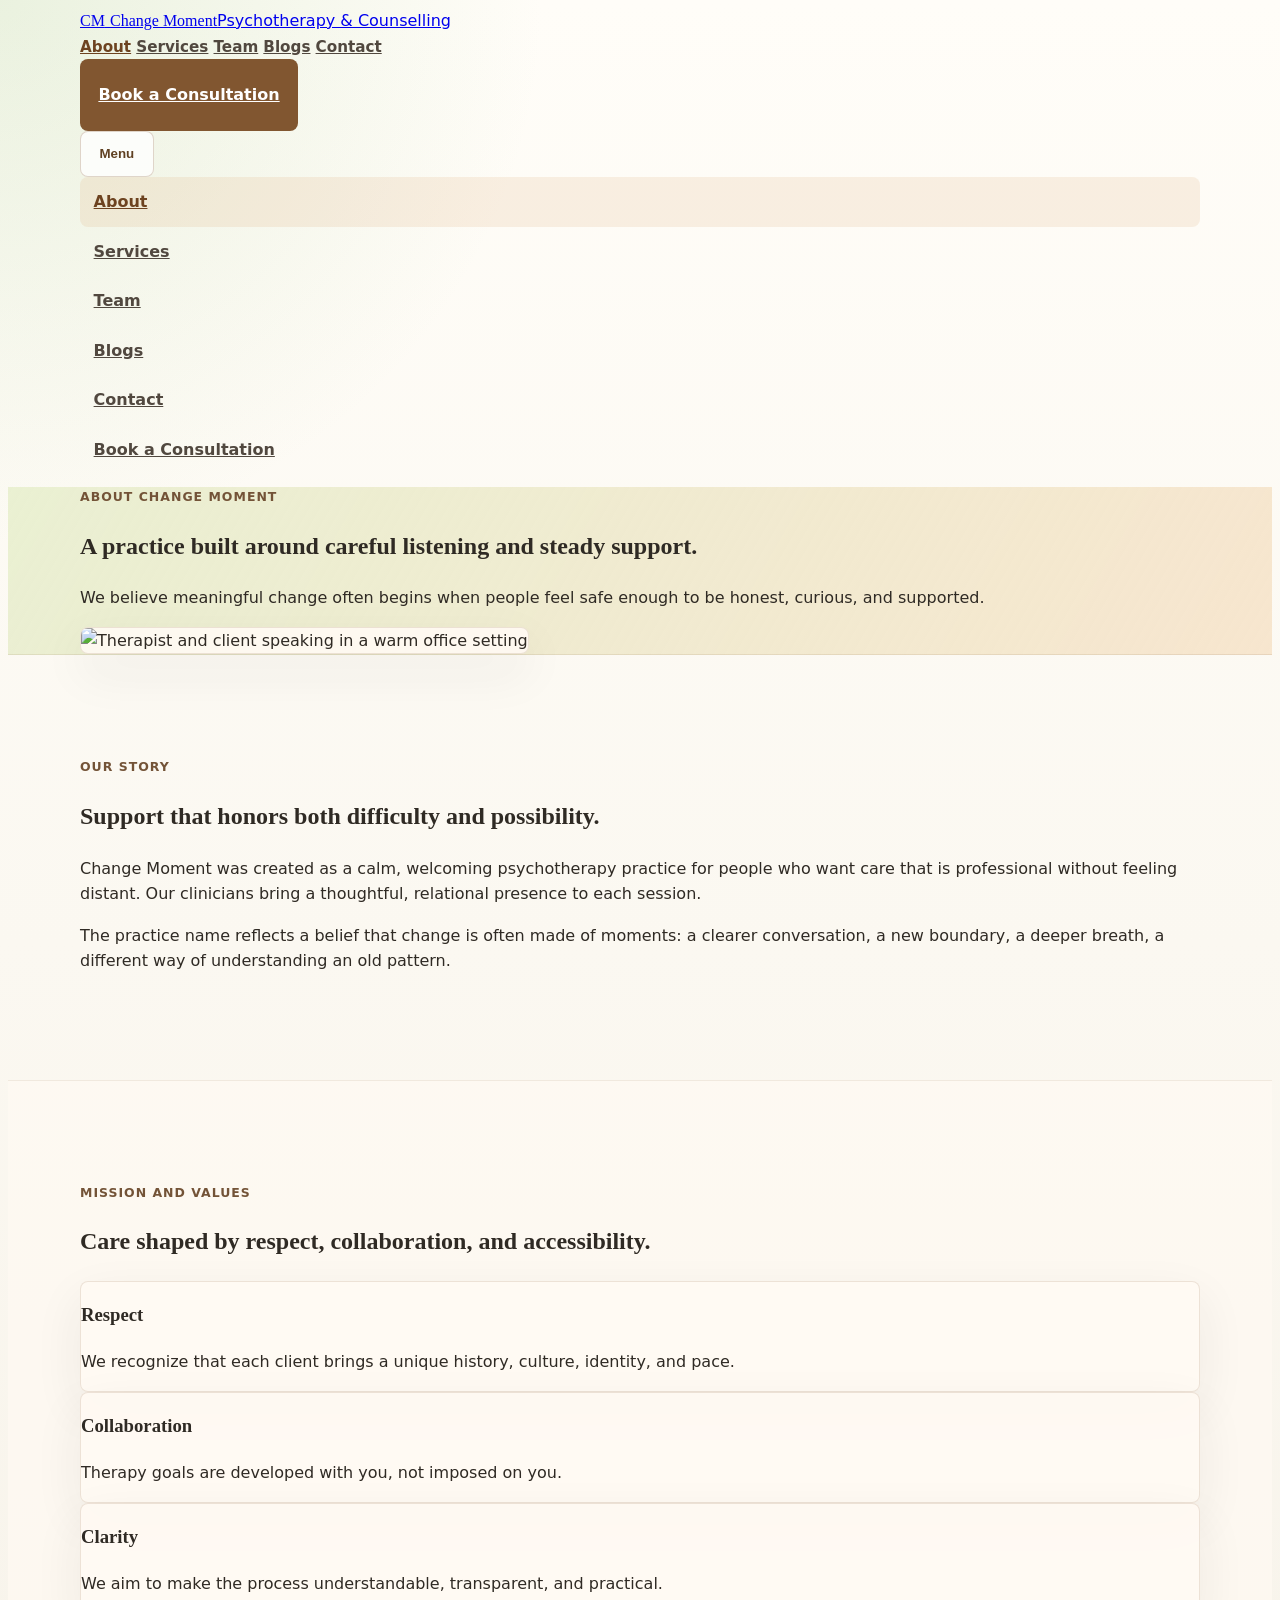
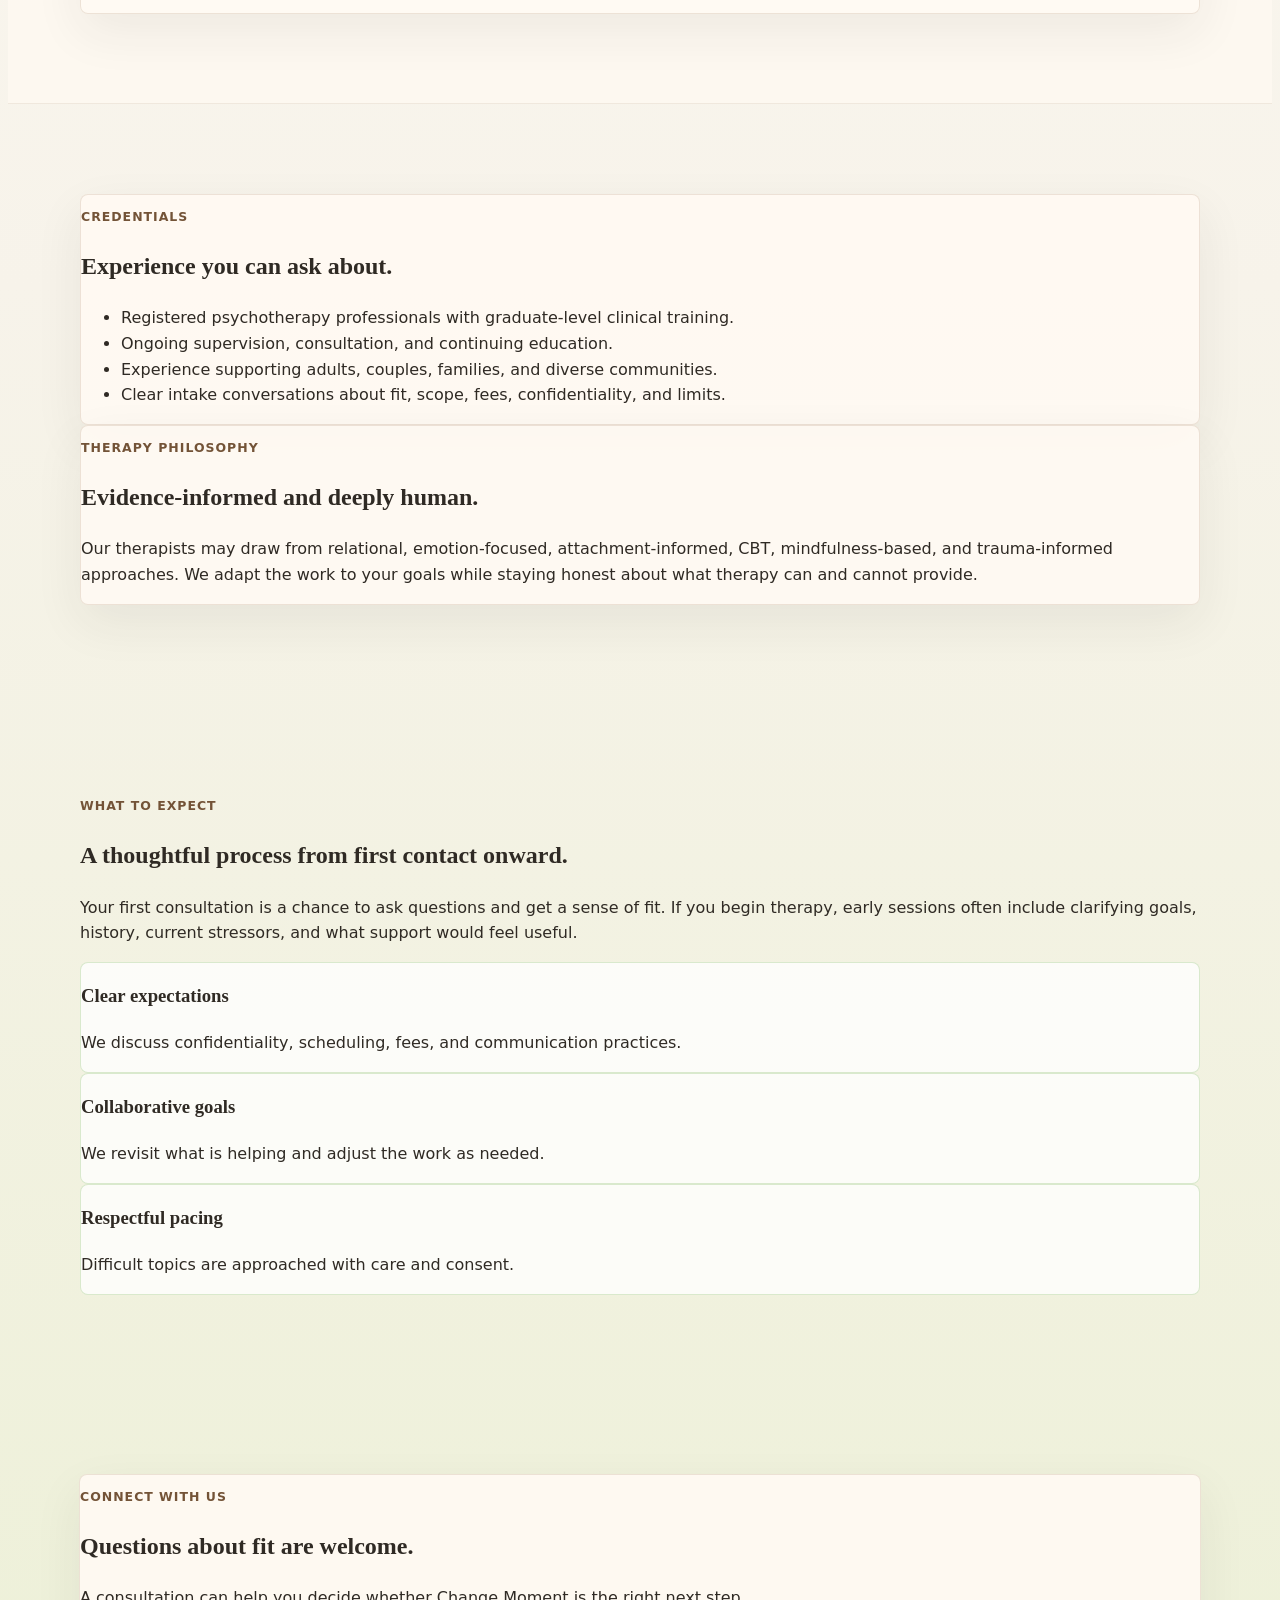
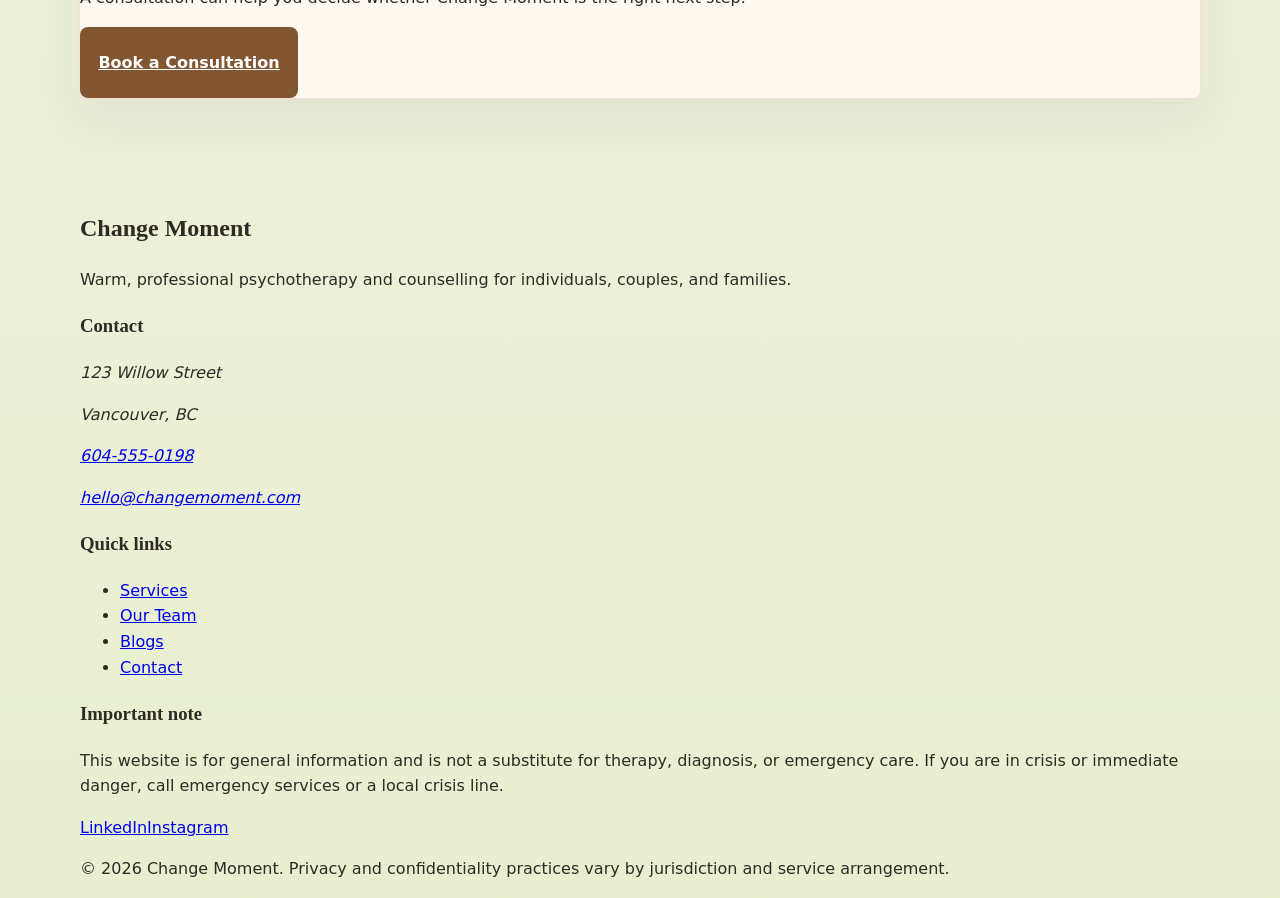
==== about.html @ 0bbe9bed "Change Moment" ====
<!DOCTYPE html>
<html lang="en">
<head>
  <meta charset="UTF-8">
  <meta name="viewport" content="width=device-width, initial-scale=1.0">
  <meta name="description" content="Learn about Change Moment's story, mission, values, credentials, and therapy philosophy.">
  <title>About | Change Moment</title>
  <script src="https://cdn.tailwindcss.com"></script>
  <link rel="stylesheet" href="assets/css/styles.css">
</head>
<body>
  <a class="skip-link" href="#main-content">Skip to main content</a>

  <!-- Reusable Header -->
  <header class="sticky top-0 z-50 border-b border-[rgba(129,86,48,0.12)] bg-[#fffaf3]/95 backdrop-blur">
    <div class="container-shell flex min-h-20 items-center justify-between gap-4">
      <a href="index.html" class="flex items-center gap-3" aria-label="Change Moment home">
        <span class="flex h-11 w-11 items-center justify-center rounded-lg bg-[#DBA979] font-display text-xl font-bold text-[#2f2a24]">CM</span>
        <span><span class="block font-display text-xl font-bold leading-tight text-[#2f2a24]">Change Moment</span><span class="block text-xs font-semibold text-[#655f55]">Psychotherapy &amp; Counselling</span></span>
      </a>
      <nav class="hidden items-center gap-7 md:flex" aria-label="Primary navigation">
        <a class="nav-link" aria-current="page" href="about.html">About</a>
        <a class="nav-link" href="services.html">Services</a>
        <a class="nav-link" href="team.html">Team</a>
        <a class="nav-link" href="blogs.html">Blogs</a>
        <a class="nav-link" href="contact.html">Contact</a>
      </nav>
      <div class="hidden md:block"><a class="btn btn-primary" href="contact.html">Book a Consultation</a></div>
      <button class="btn btn-secondary !w-auto md:hidden" type="button" aria-label="Open navigation menu" aria-expanded="false" data-menu-button>Menu</button>
    </div>
    <nav class="container-shell hidden pb-4 md:hidden" aria-label="Mobile navigation" data-mobile-menu>
      <a class="mobile-link" aria-current="page" href="about.html">About</a>
      <a class="mobile-link" href="services.html">Services</a>
      <a class="mobile-link" href="team.html">Team</a>
      <a class="mobile-link" href="blogs.html">Blogs</a>
      <a class="mobile-link" href="contact.html">Contact</a>
      <a class="mobile-link" href="contact.html">Book a Consultation</a>
    </nav>
  </header>

  <main id="main-content">
    <!-- Reusable Inner Page Hero -->
    <section class="inner-hero">
      <div class="container-shell grid items-center gap-8 py-14 md:py-20 lg:grid-cols-[1fr_0.8fr]">
        <div>
          <p class="eyebrow">About Change Moment</p>
          <h1 class="mt-3 text-4xl font-bold leading-tight md:text-5xl">A practice built around careful listening and steady support.</h1>
          <p class="mt-5 max-w-2xl text-lg text-[#51483f]">We believe meaningful change often begins when people feel safe enough to be honest, curious, and supported.</p>
        </div>
        <img class="card image-cover h-72" src="https://images.unsplash.com/photo-1521791136064-7986c2920216?auto=format&amp;fit=crop&amp;w=1000&amp;q=80" alt="Therapist and client speaking in a warm office setting">
      </div>
    </section>

    <!-- Story Section -->
    <section class="section-padding">
      <div class="container-shell grid gap-10 lg:grid-cols-[0.8fr_1.2fr]">
        <div>
          <p class="eyebrow">Our story</p>
          <h2 class="mt-3 text-3xl font-bold md:text-4xl">Support that honors both difficulty and possibility.</h2>
        </div>
        <div class="space-y-5 text-lg text-[#51483f]">
          <p>Change Moment was created as a calm, welcoming psychotherapy practice for people who want care that is professional without feeling distant. Our clinicians bring a thoughtful, relational presence to each session.</p>
          <p>The practice name reflects a belief that change is often made of moments: a clearer conversation, a new boundary, a deeper breath, a different way of understanding an old pattern.</p>
        </div>
      </div>
    </section>

    <!-- Mission and Values -->
    <section class="section-band section-padding">
      <div class="container-shell">
        <div class="max-w-2xl">
          <p class="eyebrow">Mission and values</p>
          <h2 class="mt-3 text-3xl font-bold md:text-4xl">Care shaped by respect, collaboration, and accessibility.</h2>
        </div>
        <div class="mt-10 grid gap-5 md:grid-cols-3">
          <article class="card p-6"><h3 class="text-xl font-bold">Respect</h3><p class="mt-3 text-[#655f55]">We recognize that each client brings a unique history, culture, identity, and pace.</p></article>
          <article class="card p-6"><h3 class="text-xl font-bold">Collaboration</h3><p class="mt-3 text-[#655f55]">Therapy goals are developed with you, not imposed on you.</p></article>
          <article class="card p-6"><h3 class="text-xl font-bold">Clarity</h3><p class="mt-3 text-[#655f55]">We aim to make the process understandable, transparent, and practical.</p></article>
        </div>
      </div>
    </section>

    <!-- Credentials and Philosophy -->
    <section class="section-padding">
      <div class="container-shell grid gap-8 lg:grid-cols-2">
        <article class="card p-7">
          <p class="eyebrow">Credentials</p>
          <h2 class="mt-3 text-3xl font-bold">Experience you can ask about.</h2>
          <ul class="mt-5 space-y-3 text-[#51483f]">
            <li>Registered psychotherapy professionals with graduate-level clinical training.</li>
            <li>Ongoing supervision, consultation, and continuing education.</li>
            <li>Experience supporting adults, couples, families, and diverse communities.</li>
            <li>Clear intake conversations about fit, scope, fees, confidentiality, and limits.</li>
          </ul>
        </article>
        <article class="card p-7">
          <p class="eyebrow">Therapy philosophy</p>
          <h2 class="mt-3 text-3xl font-bold">Evidence-informed and deeply human.</h2>
          <p class="mt-5 text-[#51483f]">Our therapists may draw from relational, emotion-focused, attachment-informed, CBT, mindfulness-based, and trauma-informed approaches. We adapt the work to your goals while staying honest about what therapy can and cannot provide.</p>
        </article>
      </div>
    </section>

    <!-- What Clients Can Expect -->
    <section class="bg-[#E8EFCF] section-padding">
      <div class="container-shell grid gap-10 lg:grid-cols-[1fr_1fr]">
        <div>
          <p class="eyebrow">What to expect</p>
          <h2 class="mt-3 text-3xl font-bold md:text-4xl">A thoughtful process from first contact onward.</h2>
          <p class="mt-5 text-lg text-[#51483f]">Your first consultation is a chance to ask questions and get a sense of fit. If you begin therapy, early sessions often include clarifying goals, history, current stressors, and what support would feel useful.</p>
        </div>
        <div class="grid gap-4">
          <div class="soft-card p-5"><h3 class="font-bold">Clear expectations</h3><p class="mt-2 text-[#655f55]">We discuss confidentiality, scheduling, fees, and communication practices.</p></div>
          <div class="soft-card p-5"><h3 class="font-bold">Collaborative goals</h3><p class="mt-2 text-[#655f55]">We revisit what is helping and adjust the work as needed.</p></div>
          <div class="soft-card p-5"><h3 class="font-bold">Respectful pacing</h3><p class="mt-2 text-[#655f55]">Difficult topics are approached with care and consent.</p></div>
        </div>
      </div>
    </section>

    <!-- Reusable CTA Section -->
    <section class="section-padding">
      <div class="container-shell card bg-[#fffaf3] p-8 text-center md:p-12">
        <p class="eyebrow">Connect with us</p>
        <h2 class="mt-3 text-3xl font-bold md:text-4xl">Questions about fit are welcome.</h2>
        <p class="mx-auto mt-4 max-w-2xl text-[#655f55]">A consultation can help you decide whether Change Moment is the right next step.</p>
        <a class="btn btn-primary mt-7" href="contact.html">Book a Consultation</a>
      </div>
    </section>
  </main>

  <!-- Reusable Footer -->
  <footer class="bg-[#2f2a24] py-12 text-[#fffaf3]">
    <div class="container-shell grid gap-8 md:grid-cols-[1.2fr_0.8fr_0.8fr_1fr]">
      <div><h2 class="font-display text-2xl font-bold">Change Moment</h2><p class="mt-3 text-sm text-[#e8dfd2]">Warm, professional psychotherapy and counselling for individuals, couples, and families.</p></div>
      <div><h3 class="font-bold">Contact</h3><address class="mt-3 space-y-1 text-sm not-italic text-[#e8dfd2]"><p>123 Willow Street</p><p>Vancouver, BC</p><p><a href="tel:+16045550198">604-555-0198</a></p><p><a href="mailto:hello@changemoment.com">hello@changemoment.com</a></p></address></div>
      <div><h3 class="font-bold">Quick links</h3><ul class="mt-3 space-y-2 text-sm text-[#e8dfd2]"><li><a href="services.html">Services</a></li><li><a href="team.html">Our Team</a></li><li><a href="blogs.html">Blogs</a></li><li><a href="contact.html">Contact</a></li></ul></div>
      <div><h3 class="font-bold">Important note</h3><p class="mt-3 text-sm text-[#e8dfd2]">This website is for general information and is not a substitute for therapy, diagnosis, or emergency care. If you are in crisis or immediate danger, call emergency services or a local crisis line.</p><div class="mt-4 flex gap-4 text-sm font-bold"><a href="https://www.linkedin.com" aria-label="Change Moment on LinkedIn">LinkedIn</a><a href="https://www.instagram.com" aria-label="Change Moment on Instagram">Instagram</a></div></div>
    </div>
    <div class="container-shell mt-8 border-t border-white/15 pt-6 text-sm text-[#e8dfd2]"><p>&copy; 2026 Change Moment. Privacy and confidentiality practices vary by jurisdiction and service arrangement.</p></div>
  </footer>

  <script src="assets/js/main.js"></script>
</body>
</html>
---- assets/css/styles.css ----
:root {
  --color-primary: #dba979;
  --color-secondary: #ecca9c;
  --color-bg-green: #e8efcf;
  --color-accent-green: #afd198;
  --color-ink: #2f2a24;
  --color-muted: #655f55;
  --color-surface: #fffaf3;
  --color-white: #ffffff;
}

html {
  scroll-behavior: smooth;
}

body {
  color: var(--color-ink);
  background:
    radial-gradient(circle at top left, rgba(175, 209, 152, 0.26), transparent 34rem),
    linear-gradient(180deg, #fffdf8 0%, #f7f3ea 46%, var(--color-bg-green) 100%);
  font-family: Inter, ui-sans-serif, system-ui, -apple-system, BlinkMacSystemFont, "Segoe UI", sans-serif;
  line-height: 1.6;
}

h1,
h2,
h3,
.font-display {
  font-family: Georgia, "Times New Roman", serif;
}

a,
button,
input,
textarea,
select {
  transition: color 180ms ease, background-color 180ms ease, border-color 180ms ease, box-shadow 180ms ease, transform 180ms ease;
}

a:focus-visible,
button:focus-visible,
input:focus-visible,
textarea:focus-visible,
select:focus-visible {
  outline: 3px solid rgba(47, 42, 36, 0.28);
  outline-offset: 3px;
}

.skip-link {
  position: absolute;
  left: 1rem;
  top: -4rem;
  z-index: 100;
  border-radius: 0.5rem;
  background: var(--color-ink);
  color: var(--color-white);
  padding: 0.75rem 1rem;
}

.skip-link:focus {
  top: 1rem;
}

.container-shell {
  width: min(1120px, calc(100% - 2rem));
  margin-inline: auto;
}

.section-padding {
  padding-block: clamp(3.5rem, 7vw, 6rem);
}

.eyebrow {
  color: #735337;
  font-size: 0.78rem;
  font-weight: 800;
  letter-spacing: 0.08em;
  text-transform: uppercase;
}

.nav-link {
  color: #51483f;
  font-size: 0.95rem;
  font-weight: 700;
}

.nav-link:hover,
.nav-link[aria-current="page"] {
  color: #6d4320;
}

.mobile-link {
  border-radius: 0.5rem;
  color: #51483f;
  display: block;
  font-weight: 700;
  padding: 0.75rem 0.85rem;
}

.mobile-link:hover,
.mobile-link[aria-current="page"] {
  background: rgba(219, 169, 121, 0.18);
  color: #6d4320;
}

.btn {
  align-items: center;
  border-radius: 0.5rem;
  display: inline-flex;
  font-weight: 800;
  justify-content: center;
  min-height: 2.9rem;
  padding: 0.78rem 1.15rem;
}

.btn-primary {
  background: #815630;
  color: var(--color-white);
}

.btn-primary:hover {
  background: #6f4929;
  transform: translateY(-1px);
}

.btn-secondary {
  background: rgba(255, 255, 255, 0.78);
  border: 1px solid rgba(129, 86, 48, 0.24);
  color: #604122;
}

.btn-secondary:hover {
  background: #fffaf3;
  border-color: rgba(129, 86, 48, 0.42);
  transform: translateY(-1px);
}

.card {
  background: rgba(255, 250, 243, 0.9);
  border: 1px solid rgba(129, 86, 48, 0.14);
  border-radius: 0.5rem;
  box-shadow: 0 18px 50px rgba(47, 42, 36, 0.07);
}

.soft-card {
  background: rgba(255, 255, 255, 0.78);
  border: 1px solid rgba(175, 209, 152, 0.46);
  border-radius: 0.5rem;
}

.image-cover {
  width: 100%;
  object-fit: cover;
}

.hero-panel {
  background:
    linear-gradient(140deg, rgba(232, 239, 207, 0.86), rgba(255, 250, 243, 0.92)),
    var(--color-surface);
}

.inner-hero {
  background:
    linear-gradient(120deg, rgba(232, 239, 207, 0.92), rgba(236, 202, 156, 0.42)),
    #fffaf3;
  border-bottom: 1px solid rgba(129, 86, 48, 0.12);
}

.section-band {
  background: rgba(255, 250, 243, 0.72);
  border-block: 1px solid rgba(129, 86, 48, 0.1);
}

.tag {
  background: rgba(175, 209, 152, 0.35);
  border: 1px solid rgba(99, 127, 80, 0.18);
  border-radius: 999px;
  color: #465f36;
  display: inline-flex;
  font-size: 0.83rem;
  font-weight: 800;
  padding: 0.32rem 0.7rem;
}

.form-field {
  border: 1px solid rgba(101, 95, 85, 0.28);
  border-radius: 0.5rem;
  color: var(--color-ink);
  min-height: 3rem;
  padding: 0.78rem 0.9rem;
  width: 100%;
}

.form-field:focus {
  border-color: #815630;
  box-shadow: 0 0 0 4px rgba(219, 169, 121, 0.24);
  outline: none;
}

.map-placeholder {
  background:
    linear-gradient(135deg, rgba(175, 209, 152, 0.45), rgba(236, 202, 156, 0.35)),
    repeating-linear-gradient(45deg, rgba(47, 42, 36, 0.06) 0, rgba(47, 42, 36, 0.06) 1px, transparent 1px, transparent 18px);
}

.emergency-note {
  background: rgba(255, 255, 255, 0.78);
  border-left: 4px solid #815630;
  color: #4c433b;
}

@media (max-width: 767px) {
  .container-shell {
    width: min(100% - 1.25rem, 1120px);
  }

  .btn {
    width: 100%;
  }
}
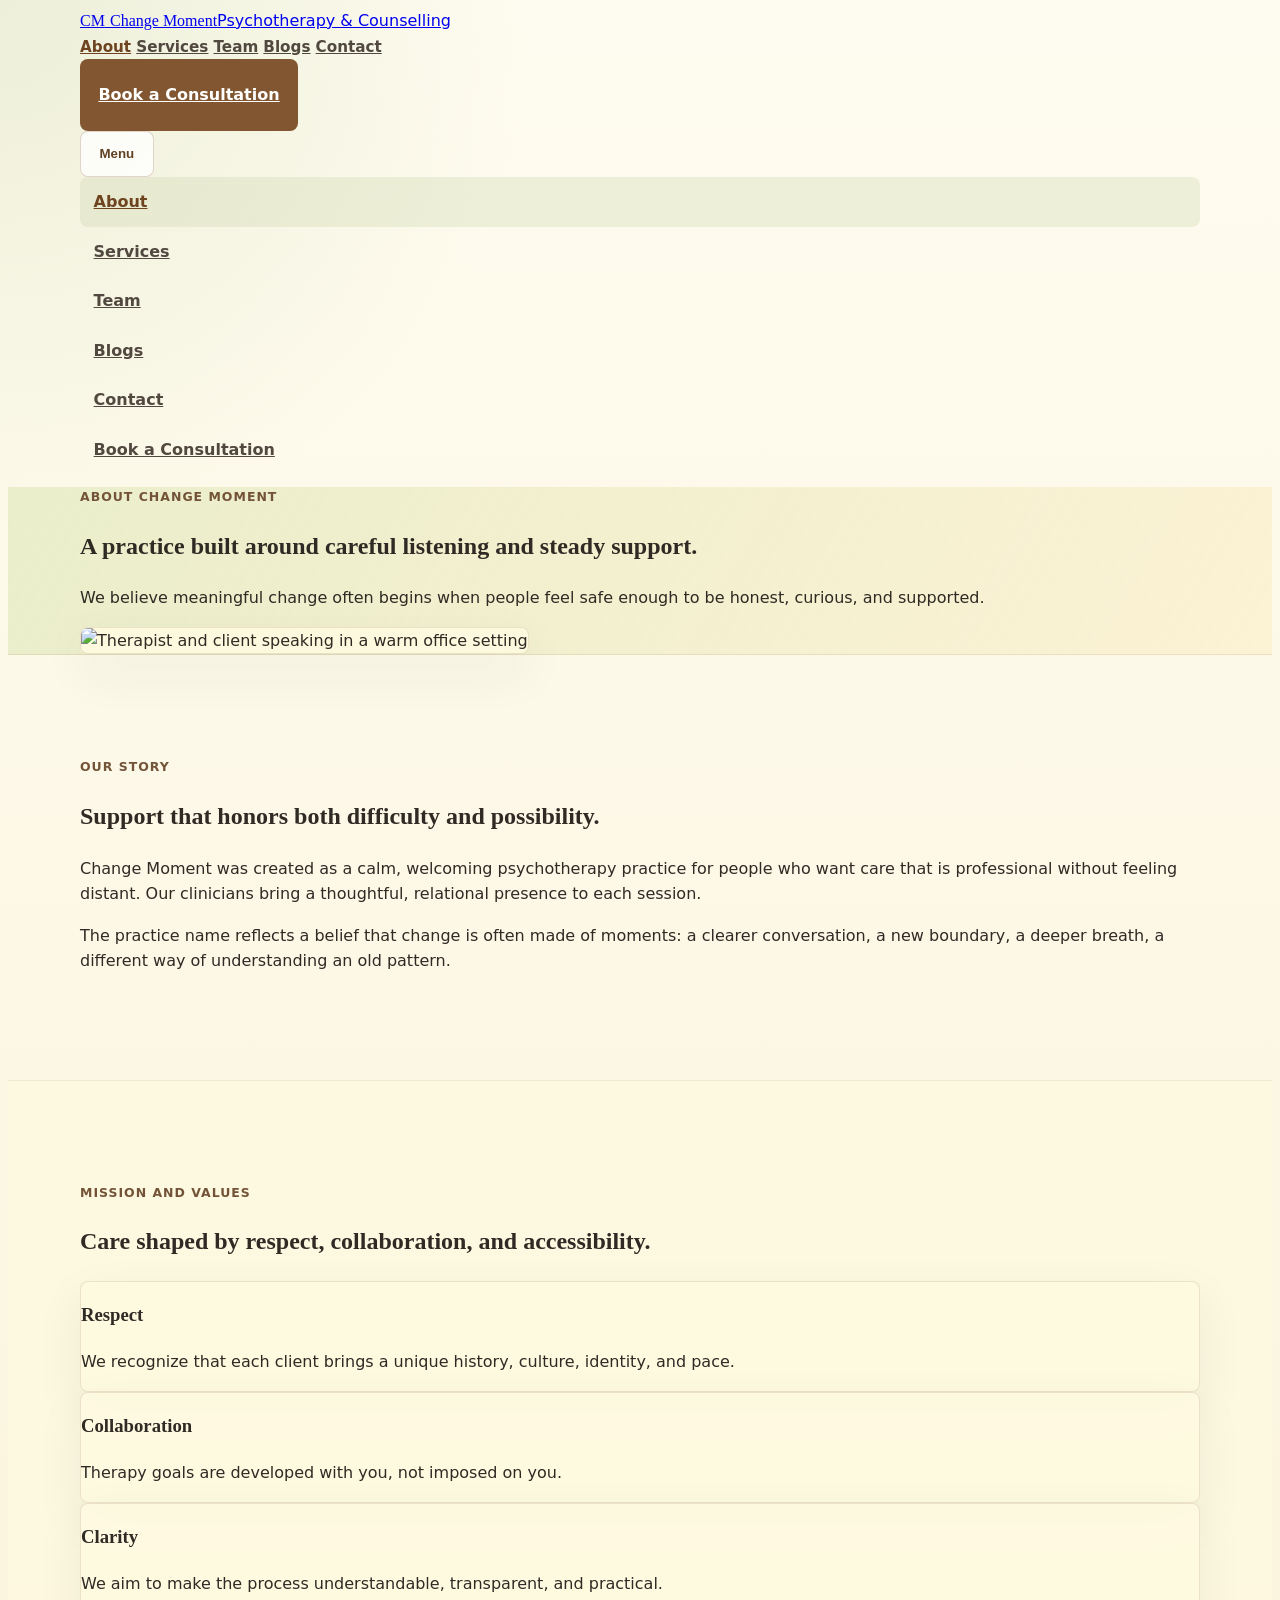
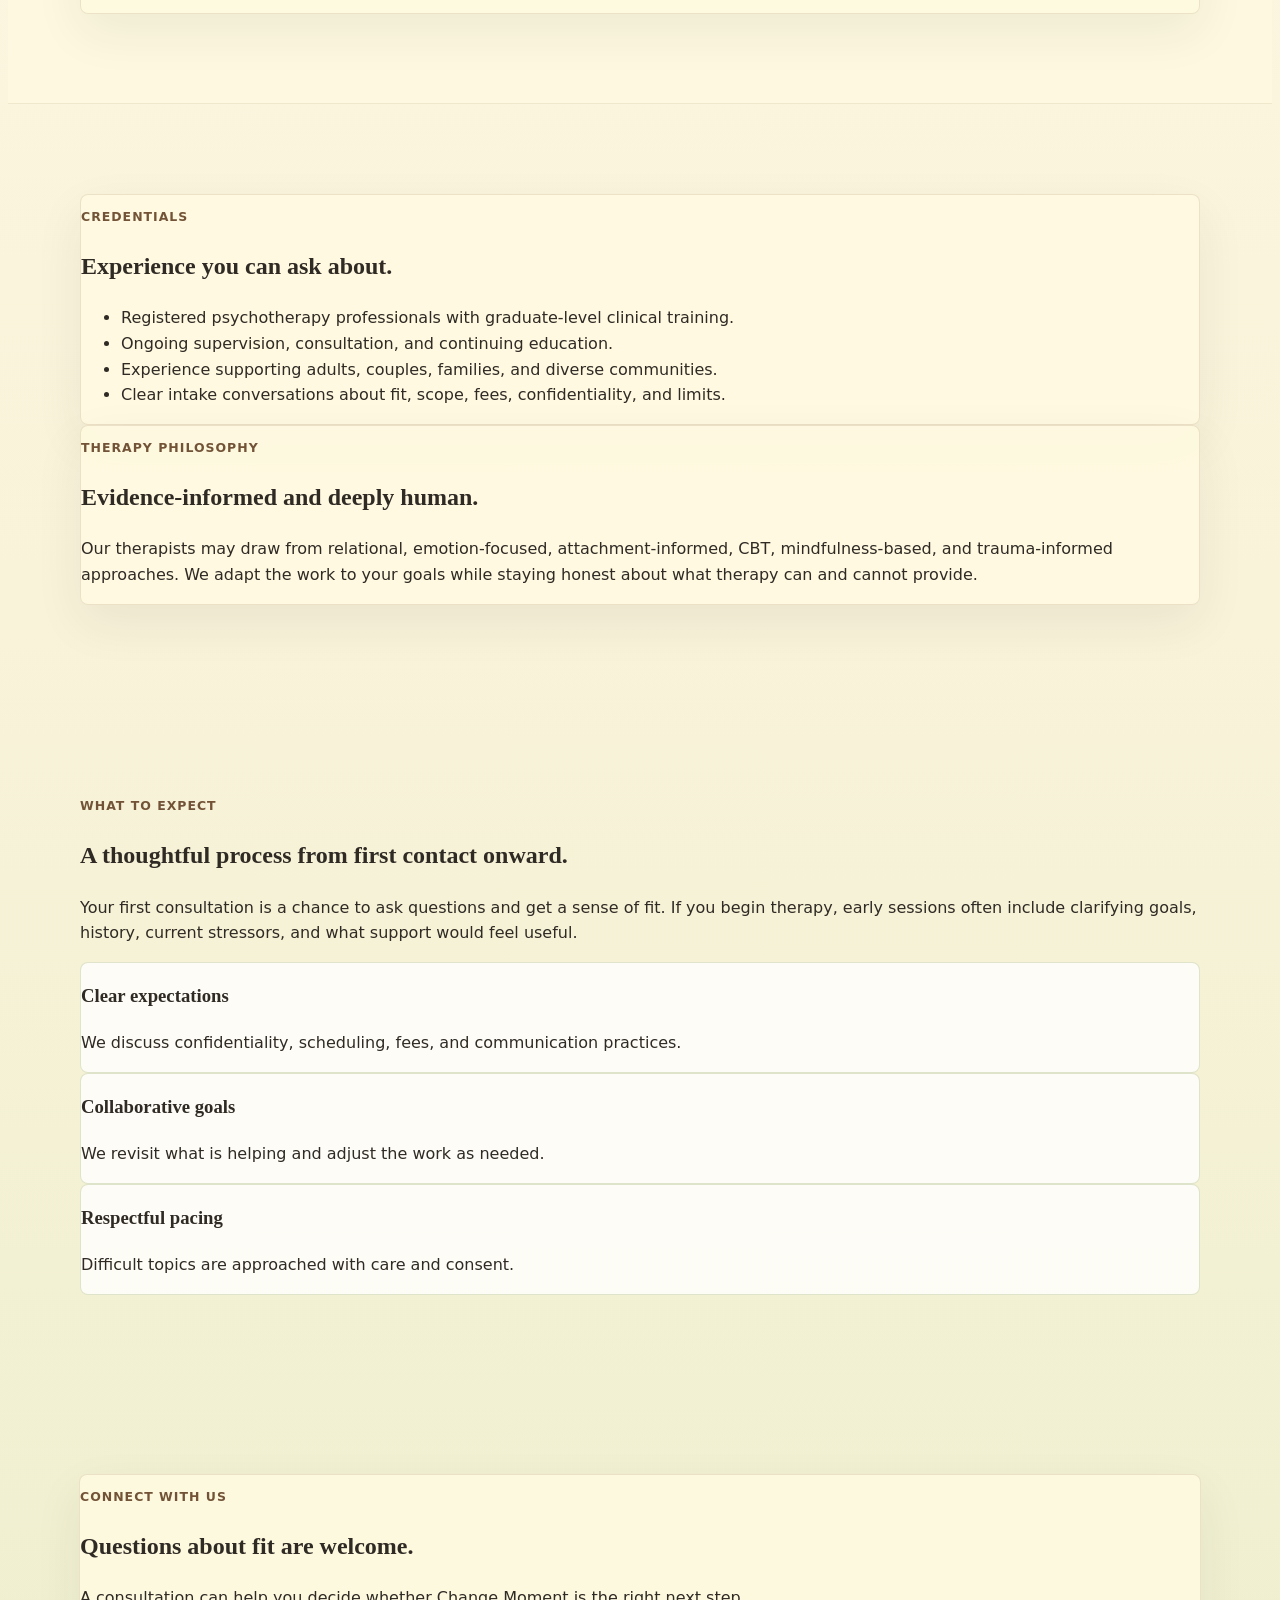
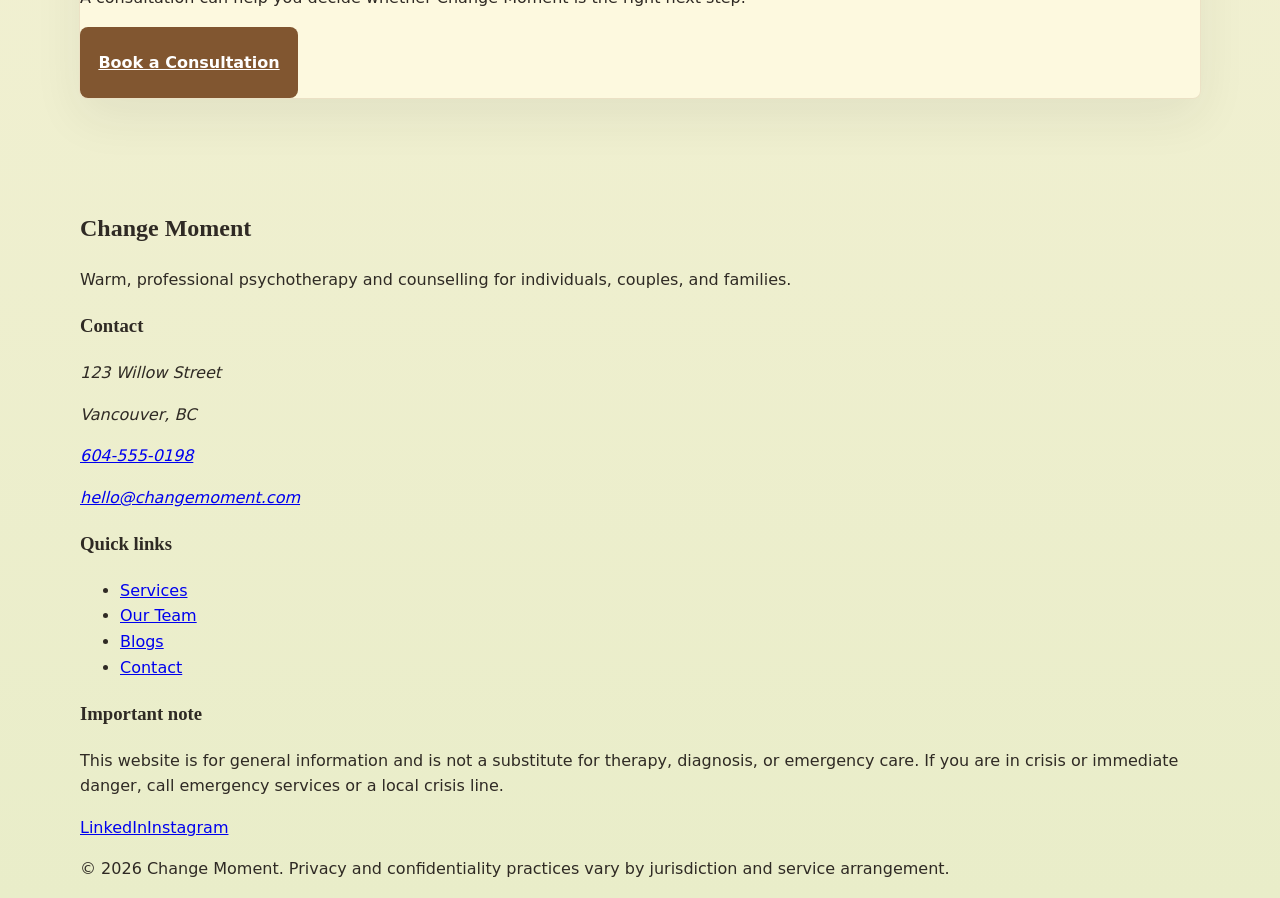
==== commit c52aa61f: "Change Moment" ====
--- a/about.html
+++ b/about.html
@@ -12,10 +12,10 @@
   <a class="skip-link" href="#main-content">Skip to main content</a>
 
   <!-- Reusable Header -->
-  <header class="sticky top-0 z-50 border-b border-[rgba(129,86,48,0.12)] bg-[#fffaf3]/95 backdrop-blur">
+  <header class="sticky top-0 z-50 border-b border-[rgba(129,86,48,0.12)] bg-[#FEFAE0]/95 backdrop-blur">
     <div class="container-shell flex min-h-20 items-center justify-between gap-4">
       <a href="index.html" class="flex items-center gap-3" aria-label="Change Moment home">
-        <span class="flex h-11 w-11 items-center justify-center rounded-lg bg-[#DBA979] font-display text-xl font-bold text-[#2f2a24]">CM</span>
+        <span class="flex h-11 w-11 items-center justify-center rounded-lg bg-[#CCD5AE] font-display text-xl font-bold text-[#2f2a24]">CM</span>
         <span><span class="block font-display text-xl font-bold leading-tight text-[#2f2a24]">Change Moment</span><span class="block text-xs font-semibold text-[#655f55]">Psychotherapy &amp; Counselling</span></span>
       </a>
       <nav class="hidden items-center gap-7 md:flex" aria-label="Primary navigation">
@@ -102,7 +102,7 @@
     </section>
 
     <!-- What Clients Can Expect -->
-    <section class="bg-[#E8EFCF] section-padding">
+    <section class="bg-[#E9EDC9] section-padding">
       <div class="container-shell grid gap-10 lg:grid-cols-[1fr_1fr]">
         <div>
           <p class="eyebrow">What to expect</p>
@@ -119,7 +119,7 @@
 
     <!-- Reusable CTA Section -->
     <section class="section-padding">
-      <div class="container-shell card bg-[#fffaf3] p-8 text-center md:p-12">
+      <div class="container-shell card bg-[#FEFAE0] p-8 text-center md:p-12">
         <p class="eyebrow">Connect with us</p>
         <h2 class="mt-3 text-3xl font-bold md:text-4xl">Questions about fit are welcome.</h2>
         <p class="mx-auto mt-4 max-w-2xl text-[#655f55]">A consultation can help you decide whether Change Moment is the right next step.</p>
@@ -129,7 +129,7 @@
   </main>
 
   <!-- Reusable Footer -->
-  <footer class="bg-[#2f2a24] py-12 text-[#fffaf3]">
+  <footer class="bg-[#2f2a24] py-12 text-[#FEFAE0]">
     <div class="container-shell grid gap-8 md:grid-cols-[1.2fr_0.8fr_0.8fr_1fr]">
       <div><h2 class="font-display text-2xl font-bold">Change Moment</h2><p class="mt-3 text-sm text-[#e8dfd2]">Warm, professional psychotherapy and counselling for individuals, couples, and families.</p></div>
       <div><h3 class="font-bold">Contact</h3><address class="mt-3 space-y-1 text-sm not-italic text-[#e8dfd2]"><p>123 Willow Street</p><p>Vancouver, BC</p><p><a href="tel:+16045550198">604-555-0198</a></p><p><a href="mailto:hello@changemoment.com">hello@changemoment.com</a></p></address></div>
--- a/assets/css/styles.css
+++ b/assets/css/styles.css
@@ -1,11 +1,11 @@
 :root {
-  --color-primary: #dba979;
-  --color-secondary: #ecca9c;
-  --color-bg-green: #e8efcf;
-  --color-accent-green: #afd198;
+  --color-primary: #ccd5ae;
+  --color-secondary: #faedcd;
+  --color-bg-green: #e9edc9;
+  --color-accent-green: #ccd5ae;
   --color-ink: #2f2a24;
   --color-muted: #655f55;
-  --color-surface: #fffaf3;
+  --color-surface: #fefae0;
   --color-white: #ffffff;
 }
 
@@ -16,8 +16,8 @@
 body {
   color: var(--color-ink);
   background:
-    radial-gradient(circle at top left, rgba(175, 209, 152, 0.26), transparent 34rem),
-    linear-gradient(180deg, #fffdf8 0%, #f7f3ea 46%, var(--color-bg-green) 100%);
+    radial-gradient(circle at top left, rgba(204, 213, 174, 0.34), transparent 34rem),
+    linear-gradient(180deg, #fefcf0 0%, #fbf4dc 46%, var(--color-bg-green) 100%);
   font-family: Inter, ui-sans-serif, system-ui, -apple-system, BlinkMacSystemFont, "Segoe UI", sans-serif;
   line-height: 1.6;
 }
@@ -99,7 +99,7 @@
 
 .mobile-link:hover,
 .mobile-link[aria-current="page"] {
-  background: rgba(219, 169, 121, 0.18);
+  background: rgba(204, 213, 174, 0.34);
   color: #6d4320;
 }
 
@@ -130,13 +130,13 @@
 }
 
 .btn-secondary:hover {
-  background: #fffaf3;
+  background: #fefae0;
   border-color: rgba(129, 86, 48, 0.42);
   transform: translateY(-1px);
 }
 
 .card {
-  background: rgba(255, 250, 243, 0.9);
+  background: rgba(254, 250, 224, 0.9);
   border: 1px solid rgba(129, 86, 48, 0.14);
   border-radius: 0.5rem;
   box-shadow: 0 18px 50px rgba(47, 42, 36, 0.07);
@@ -144,7 +144,7 @@
 
 .soft-card {
   background: rgba(255, 255, 255, 0.78);
-  border: 1px solid rgba(175, 209, 152, 0.46);
+  border: 1px solid rgba(204, 213, 174, 0.62);
   border-radius: 0.5rem;
 }
 
@@ -155,24 +155,24 @@
 
 .hero-panel {
   background:
-    linear-gradient(140deg, rgba(232, 239, 207, 0.86), rgba(255, 250, 243, 0.92)),
+    linear-gradient(140deg, rgba(233, 237, 201, 0.88), rgba(254, 250, 224, 0.94)),
     var(--color-surface);
 }
 
 .inner-hero {
   background:
-    linear-gradient(120deg, rgba(232, 239, 207, 0.92), rgba(236, 202, 156, 0.42)),
-    #fffaf3;
+    linear-gradient(120deg, rgba(233, 237, 201, 0.94), rgba(250, 237, 205, 0.62)),
+    #fefae0;
   border-bottom: 1px solid rgba(129, 86, 48, 0.12);
 }
 
 .section-band {
-  background: rgba(255, 250, 243, 0.72);
+  background: rgba(254, 250, 224, 0.74);
   border-block: 1px solid rgba(129, 86, 48, 0.1);
 }
 
 .tag {
-  background: rgba(175, 209, 152, 0.35);
+  background: rgba(204, 213, 174, 0.42);
   border: 1px solid rgba(99, 127, 80, 0.18);
   border-radius: 999px;
   color: #465f36;
@@ -193,13 +193,13 @@
 
 .form-field:focus {
   border-color: #815630;
-  box-shadow: 0 0 0 4px rgba(219, 169, 121, 0.24);
+  box-shadow: 0 0 0 4px rgba(204, 213, 174, 0.42);
   outline: none;
 }
 
 .map-placeholder {
   background:
-    linear-gradient(135deg, rgba(175, 209, 152, 0.45), rgba(236, 202, 156, 0.35)),
+    linear-gradient(135deg, rgba(204, 213, 174, 0.52), rgba(250, 237, 205, 0.48)),
     repeating-linear-gradient(45deg, rgba(47, 42, 36, 0.06) 0, rgba(47, 42, 36, 0.06) 1px, transparent 1px, transparent 18px);
 }
 
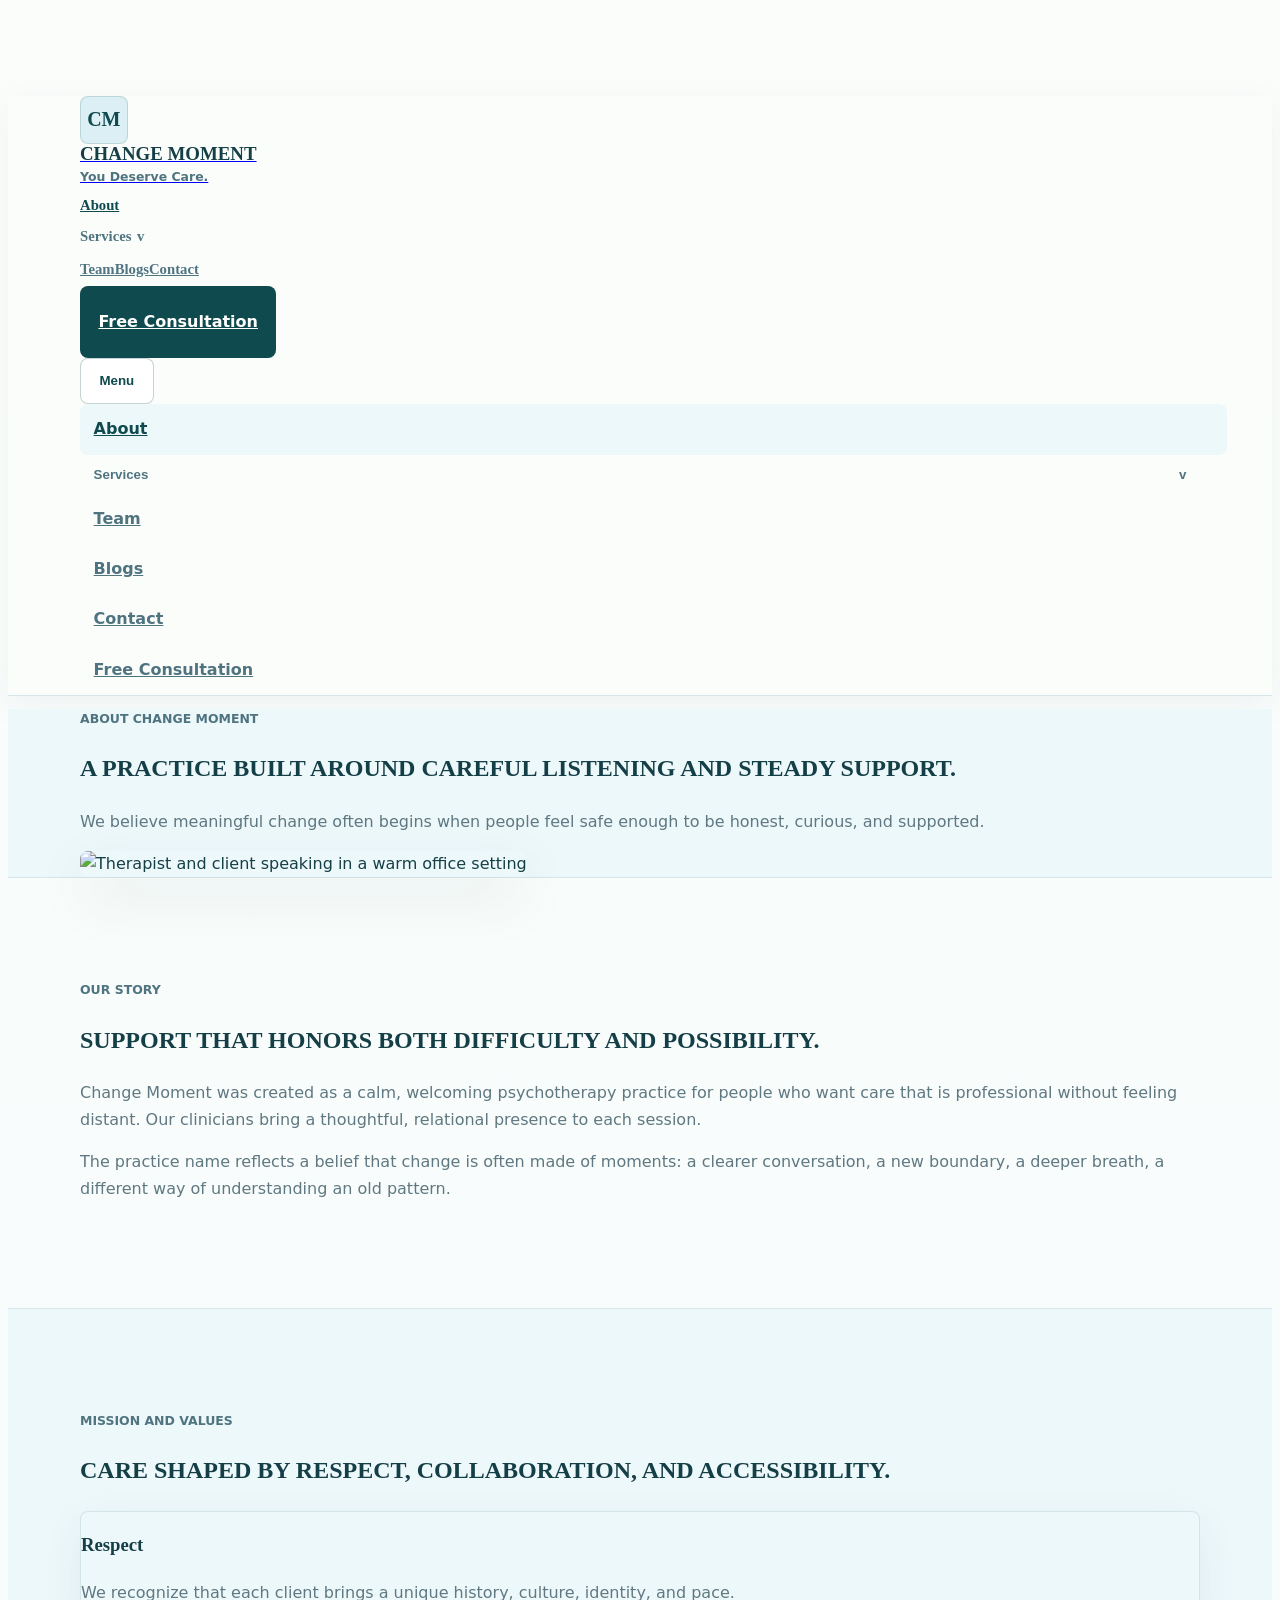
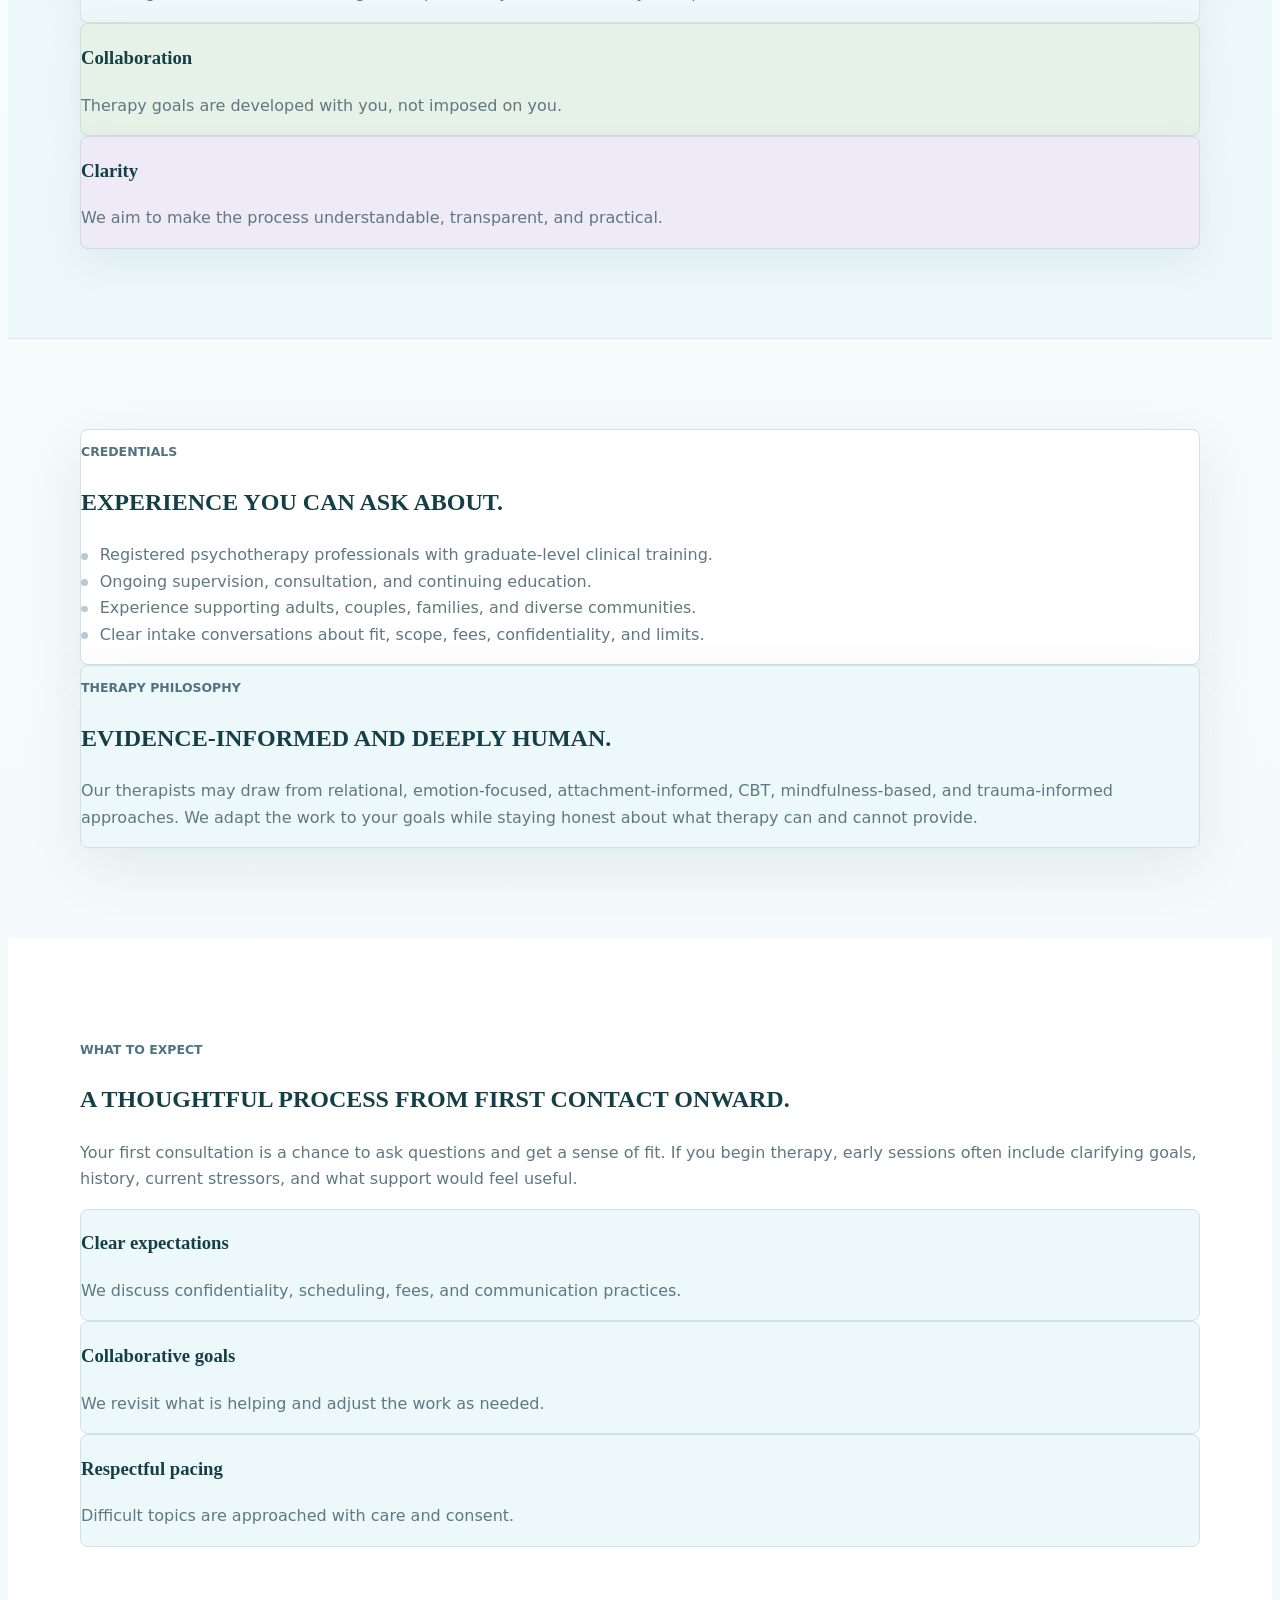
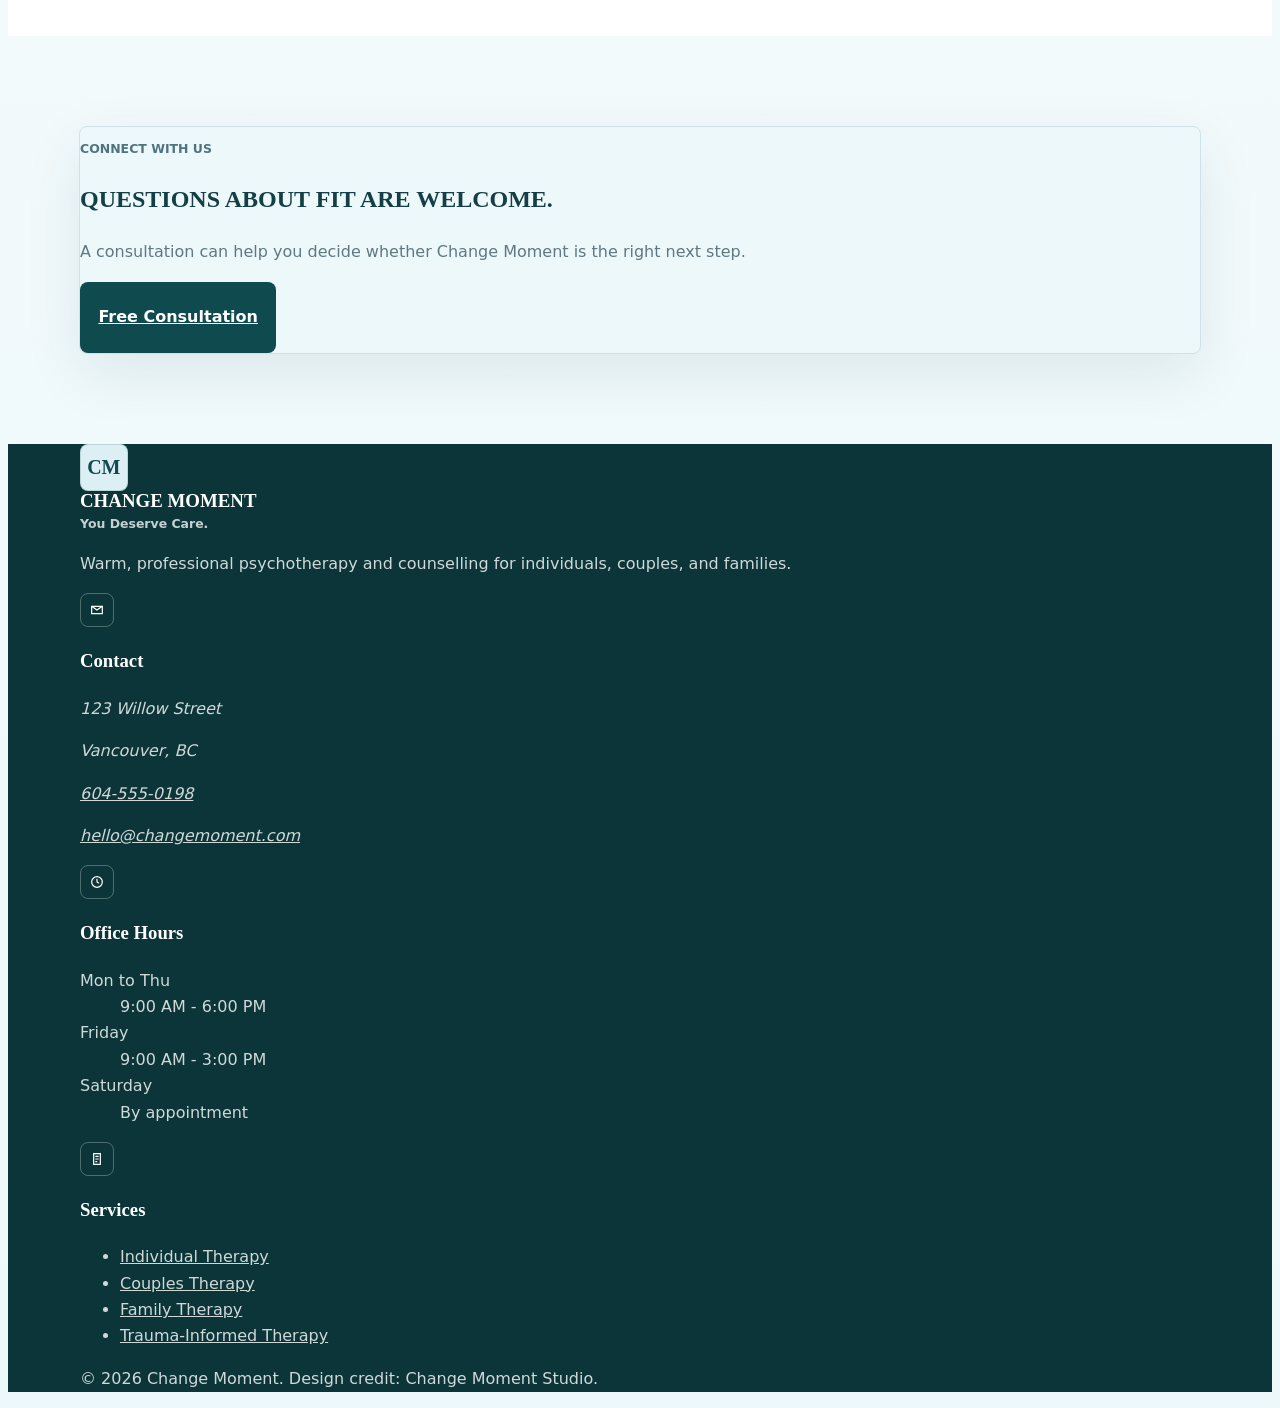
==== commit 35fa5ede: "Change Moment" ====
--- a/about.html
+++ b/about.html
@@ -11,132 +11,108 @@
 <body>
   <a class="skip-link" href="#main-content">Skip to main content</a>
 
-  <!-- Reusable Header -->
-  <header class="sticky top-0 z-50 border-b border-[rgba(129,86,48,0.12)] bg-[#FEFAE0]/95 backdrop-blur">
-    <div class="container-shell flex min-h-20 items-center justify-between gap-4">
-      <a href="index.html" class="flex items-center gap-3" aria-label="Change Moment home">
-        <span class="flex h-11 w-11 items-center justify-center rounded-lg bg-[#CCD5AE] font-display text-xl font-bold text-[#2f2a24]">CM</span>
-        <span><span class="block font-display text-xl font-bold leading-tight text-[#2f2a24]">Change Moment</span><span class="block text-xs font-semibold text-[#655f55]">Psychotherapy &amp; Counselling</span></span>
-      </a>
-      <nav class="hidden items-center gap-7 md:flex" aria-label="Primary navigation">
+  <header class="site-header fixed top-0 z-50 w-full">
+    <div class="container-shell flex min-h-20 items-center justify-between gap-6">
+      <a href="index.html" class="flex items-center gap-3" aria-label="Change Moment home"><span class="logo-mark">CM</span><span><span class="brand-name">Change Moment</span><span class="brand-tagline">You Deserve Care.</span></span></a>
+      <nav class="hidden items-center gap-8 md:flex" aria-label="Primary navigation">
         <a class="nav-link" aria-current="page" href="about.html">About</a>
-        <a class="nav-link" href="services.html">Services</a>
-        <a class="nav-link" href="team.html">Team</a>
-        <a class="nav-link" href="blogs.html">Blogs</a>
-        <a class="nav-link" href="contact.html">Contact</a>
+        <div class="nav-dropdown" data-dropdown><button class="nav-dropdown-toggle" type="button" aria-expanded="false" data-dropdown-toggle>Services <span aria-hidden="true">v</span></button><div class="nav-dropdown-menu"><a class="dropdown-link" href="services.html">All Services</a><a class="dropdown-link" href="services.html#individual">Individual Therapy</a><a class="dropdown-link" href="services.html#couples">Couples Therapy</a><a class="dropdown-link" href="services.html#family">Family Therapy</a></div></div>
+        <a class="nav-link" href="team.html">Team</a><a class="nav-link" href="blogs.html">Blogs</a><a class="nav-link" href="contact.html">Contact</a>
       </nav>
-      <div class="hidden md:block"><a class="btn btn-primary" href="contact.html">Book a Consultation</a></div>
+      <div class="hidden md:block"><a class="btn btn-primary" href="contact.html">Free Consultation</a></div>
       <button class="btn btn-secondary !w-auto md:hidden" type="button" aria-label="Open navigation menu" aria-expanded="false" data-menu-button>Menu</button>
     </div>
-    <nav class="container-shell hidden pb-4 md:hidden" aria-label="Mobile navigation" data-mobile-menu>
+    <nav class="container-shell hidden border-t border-[rgba(207,226,231,0.82)] pb-4 pt-3 md:hidden" aria-label="Mobile navigation" data-mobile-menu>
       <a class="mobile-link" aria-current="page" href="about.html">About</a>
-      <a class="mobile-link" href="services.html">Services</a>
-      <a class="mobile-link" href="team.html">Team</a>
-      <a class="mobile-link" href="blogs.html">Blogs</a>
-      <a class="mobile-link" href="contact.html">Contact</a>
-      <a class="mobile-link" href="contact.html">Book a Consultation</a>
+      <button class="mobile-services-toggle" type="button" aria-expanded="false" data-mobile-services-toggle>Services <span aria-hidden="true">v</span></button>
+      <div class="mobile-services-panel" data-mobile-services-panel><a class="mobile-link" href="services.html">All Services</a><a class="mobile-link" href="services.html#individual">Individual Therapy</a><a class="mobile-link" href="services.html#couples">Couples Therapy</a><a class="mobile-link" href="services.html#family">Family Therapy</a></div>
+      <a class="mobile-link" href="team.html">Team</a><a class="mobile-link" href="blogs.html">Blogs</a><a class="mobile-link" href="contact.html">Contact</a><a class="mobile-link" href="contact.html">Free Consultation</a>
     </nav>
   </header>
 
   <main id="main-content">
-    <!-- Reusable Inner Page Hero -->
     <section class="inner-hero">
       <div class="container-shell grid items-center gap-8 py-14 md:py-20 lg:grid-cols-[1fr_0.8fr]">
         <div>
           <p class="eyebrow">About Change Moment</p>
           <h1 class="mt-3 text-4xl font-bold leading-tight md:text-5xl">A practice built around careful listening and steady support.</h1>
-          <p class="mt-5 max-w-2xl text-lg text-[#51483f]">We believe meaningful change often begins when people feel safe enough to be honest, curious, and supported.</p>
+          <p class="mt-5 max-w-2xl text-lg text-muted">We believe meaningful change often begins when people feel safe enough to be honest, curious, and supported.</p>
         </div>
-        <img class="card image-cover h-72" src="https://images.unsplash.com/photo-1521791136064-7986c2920216?auto=format&amp;fit=crop&amp;w=1000&amp;q=80" alt="Therapist and client speaking in a warm office setting">
+        <img class="image-cover image-soft h-72" src="https://images.unsplash.com/photo-1521791136064-7986c2920216?auto=format&amp;fit=crop&amp;w=1000&amp;q=80" alt="Therapist and client speaking in a warm office setting">
       </div>
     </section>
 
-    <!-- Story Section -->
     <section class="section-padding">
       <div class="container-shell grid gap-10 lg:grid-cols-[0.8fr_1.2fr]">
-        <div>
-          <p class="eyebrow">Our story</p>
-          <h2 class="mt-3 text-3xl font-bold md:text-4xl">Support that honors both difficulty and possibility.</h2>
-        </div>
-        <div class="space-y-5 text-lg text-[#51483f]">
-          <p>Change Moment was created as a calm, welcoming psychotherapy practice for people who want care that is professional without feeling distant. Our clinicians bring a thoughtful, relational presence to each session.</p>
-          <p>The practice name reflects a belief that change is often made of moments: a clearer conversation, a new boundary, a deeper breath, a different way of understanding an old pattern.</p>
+        <div><p class="eyebrow">Our story</p><h2 class="mt-3 text-3xl font-bold md:text-4xl">Support that honors both difficulty and possibility.</h2></div>
+        <div class="space-y-5 text-lg text-muted"><p>Change Moment was created as a calm, welcoming psychotherapy practice for people who want care that is professional without feeling distant. Our clinicians bring a thoughtful, relational presence to each session.</p><p>The practice name reflects a belief that change is often made of moments: a clearer conversation, a new boundary, a deeper breath, a different way of understanding an old pattern.</p></div>
+      </div>
+    </section>
+
+    <section class="section-band section-padding">
+      <div class="container-shell">
+        <div class="max-w-2xl"><p class="eyebrow">Mission and values</p><h2 class="mt-3 text-3xl font-bold md:text-4xl">Care shaped by respect, collaboration, and accessibility.</h2></div>
+        <div class="mt-10 grid gap-5 md:grid-cols-3">
+          <article class="service-card service-card-blue p-6"><h3 class="text-xl font-bold">Respect</h3><p class="mt-3 text-muted">We recognize that each client brings a unique history, culture, identity, and pace.</p></article>
+          <article class="service-card service-card-sage p-6"><h3 class="text-xl font-bold">Collaboration</h3><p class="mt-3 text-muted">Therapy goals are developed with you, not imposed on you.</p></article>
+          <article class="service-card service-card-lilac p-6"><h3 class="text-xl font-bold">Clarity</h3><p class="mt-3 text-muted">We aim to make the process understandable, transparent, and practical.</p></article>
         </div>
       </div>
     </section>
 
-    <!-- Mission and Values -->
-    <section class="section-band section-padding">
-      <div class="container-shell">
-        <div class="max-w-2xl">
-          <p class="eyebrow">Mission and values</p>
-          <h2 class="mt-3 text-3xl font-bold md:text-4xl">Care shaped by respect, collaboration, and accessibility.</h2>
-        </div>
-        <div class="mt-10 grid gap-5 md:grid-cols-3">
-          <article class="card p-6"><h3 class="text-xl font-bold">Respect</h3><p class="mt-3 text-[#655f55]">We recognize that each client brings a unique history, culture, identity, and pace.</p></article>
-          <article class="card p-6"><h3 class="text-xl font-bold">Collaboration</h3><p class="mt-3 text-[#655f55]">Therapy goals are developed with you, not imposed on you.</p></article>
-          <article class="card p-6"><h3 class="text-xl font-bold">Clarity</h3><p class="mt-3 text-[#655f55]">We aim to make the process understandable, transparent, and practical.</p></article>
-        </div>
-      </div>
-    </section>
-
-    <!-- Credentials and Philosophy -->
     <section class="section-padding">
       <div class="container-shell grid gap-8 lg:grid-cols-2">
         <article class="card p-7">
           <p class="eyebrow">Credentials</p>
           <h2 class="mt-3 text-3xl font-bold">Experience you can ask about.</h2>
-          <ul class="mt-5 space-y-3 text-[#51483f]">
+          <ul class="subtle-list mt-5 space-y-3 text-muted">
             <li>Registered psychotherapy professionals with graduate-level clinical training.</li>
             <li>Ongoing supervision, consultation, and continuing education.</li>
             <li>Experience supporting adults, couples, families, and diverse communities.</li>
             <li>Clear intake conversations about fit, scope, fees, confidentiality, and limits.</li>
           </ul>
         </article>
-        <article class="card p-7">
+        <article class="callout-box p-7">
           <p class="eyebrow">Therapy philosophy</p>
           <h2 class="mt-3 text-3xl font-bold">Evidence-informed and deeply human.</h2>
-          <p class="mt-5 text-[#51483f]">Our therapists may draw from relational, emotion-focused, attachment-informed, CBT, mindfulness-based, and trauma-informed approaches. We adapt the work to your goals while staying honest about what therapy can and cannot provide.</p>
+          <p class="mt-5 text-muted">Our therapists may draw from relational, emotion-focused, attachment-informed, CBT, mindfulness-based, and trauma-informed approaches. We adapt the work to your goals while staying honest about what therapy can and cannot provide.</p>
         </article>
       </div>
     </section>
 
-    <!-- What Clients Can Expect -->
-    <section class="bg-[#E9EDC9] section-padding">
+    <section class="section-white section-padding">
       <div class="container-shell grid gap-10 lg:grid-cols-[1fr_1fr]">
         <div>
           <p class="eyebrow">What to expect</p>
           <h2 class="mt-3 text-3xl font-bold md:text-4xl">A thoughtful process from first contact onward.</h2>
-          <p class="mt-5 text-lg text-[#51483f]">Your first consultation is a chance to ask questions and get a sense of fit. If you begin therapy, early sessions often include clarifying goals, history, current stressors, and what support would feel useful.</p>
+          <p class="mt-5 text-lg text-muted">Your first consultation is a chance to ask questions and get a sense of fit. If you begin therapy, early sessions often include clarifying goals, history, current stressors, and what support would feel useful.</p>
         </div>
         <div class="grid gap-4">
-          <div class="soft-card p-5"><h3 class="font-bold">Clear expectations</h3><p class="mt-2 text-[#655f55]">We discuss confidentiality, scheduling, fees, and communication practices.</p></div>
-          <div class="soft-card p-5"><h3 class="font-bold">Collaborative goals</h3><p class="mt-2 text-[#655f55]">We revisit what is helping and adjust the work as needed.</p></div>
-          <div class="soft-card p-5"><h3 class="font-bold">Respectful pacing</h3><p class="mt-2 text-[#655f55]">Difficult topics are approached with care and consent.</p></div>
+          <div class="soft-card p-5"><h3 class="font-bold">Clear expectations</h3><p class="mt-2 text-muted">We discuss confidentiality, scheduling, fees, and communication practices.</p></div>
+          <div class="soft-card p-5"><h3 class="font-bold">Collaborative goals</h3><p class="mt-2 text-muted">We revisit what is helping and adjust the work as needed.</p></div>
+          <div class="soft-card p-5"><h3 class="font-bold">Respectful pacing</h3><p class="mt-2 text-muted">Difficult topics are approached with care and consent.</p></div>
         </div>
       </div>
     </section>
 
-    <!-- Reusable CTA Section -->
     <section class="section-padding">
-      <div class="container-shell card bg-[#FEFAE0] p-8 text-center md:p-12">
+      <div class="container-shell callout-box p-8 text-center md:p-12">
         <p class="eyebrow">Connect with us</p>
-        <h2 class="mt-3 text-3xl font-bold md:text-4xl">Questions about fit are welcome.</h2>
-        <p class="mx-auto mt-4 max-w-2xl text-[#655f55]">A consultation can help you decide whether Change Moment is the right next step.</p>
-        <a class="btn btn-primary mt-7" href="contact.html">Book a Consultation</a>
+        <h2 class="mx-auto mt-3 max-w-3xl text-3xl font-bold md:text-4xl">Questions about fit are welcome.</h2>
+        <p class="mx-auto mt-4 max-w-2xl text-muted">A consultation can help you decide whether Change Moment is the right next step.</p>
+        <a class="btn btn-primary mt-7" href="contact.html">Free Consultation</a>
       </div>
     </section>
   </main>
 
-  <!-- Reusable Footer -->
-  <footer class="bg-[#2f2a24] py-12 text-[#FEFAE0]">
-    <div class="container-shell grid gap-8 md:grid-cols-[1.2fr_0.8fr_0.8fr_1fr]">
-      <div><h2 class="font-display text-2xl font-bold">Change Moment</h2><p class="mt-3 text-sm text-[#e8dfd2]">Warm, professional psychotherapy and counselling for individuals, couples, and families.</p></div>
-      <div><h3 class="font-bold">Contact</h3><address class="mt-3 space-y-1 text-sm not-italic text-[#e8dfd2]"><p>123 Willow Street</p><p>Vancouver, BC</p><p><a href="tel:+16045550198">604-555-0198</a></p><p><a href="mailto:hello@changemoment.com">hello@changemoment.com</a></p></address></div>
-      <div><h3 class="font-bold">Quick links</h3><ul class="mt-3 space-y-2 text-sm text-[#e8dfd2]"><li><a href="services.html">Services</a></li><li><a href="team.html">Our Team</a></li><li><a href="blogs.html">Blogs</a></li><li><a href="contact.html">Contact</a></li></ul></div>
-      <div><h3 class="font-bold">Important note</h3><p class="mt-3 text-sm text-[#e8dfd2]">This website is for general information and is not a substitute for therapy, diagnosis, or emergency care. If you are in crisis or immediate danger, call emergency services or a local crisis line.</p><div class="mt-4 flex gap-4 text-sm font-bold"><a href="https://www.linkedin.com" aria-label="Change Moment on LinkedIn">LinkedIn</a><a href="https://www.instagram.com" aria-label="Change Moment on Instagram">Instagram</a></div></div>
+  <footer class="site-footer py-12">
+    <div class="container-shell grid gap-8 md:grid-cols-[1.15fr_0.9fr_0.9fr_1fr]">
+      <div><div class="flex items-center gap-3"><span class="logo-mark">CM</span><span><span class="brand-name">Change Moment</span><span class="brand-tagline">You Deserve Care.</span></span></div><p class="mt-4 text-sm">Warm, professional psychotherapy and counselling for individuals, couples, and families.</p></div>
+      <div><div class="flex items-center gap-3"><span class="footer-icon"><svg aria-hidden="true" viewBox="0 0 24 24" fill="none" stroke="currentColor" stroke-width="1.8"><path d="M4 6.5 12 12l8-5.5"/><path d="M4 6.5h16v11H4z"/></svg></span><h3 class="font-bold">Contact</h3></div><address class="mt-4 space-y-1 text-sm not-italic"><p>123 Willow Street</p><p>Vancouver, BC</p><p><a href="tel:+16045550198">604-555-0198</a></p><p><a href="mailto:hello@changemoment.com">hello@changemoment.com</a></p></address></div>
+      <div><div class="flex items-center gap-3"><span class="footer-icon"><svg aria-hidden="true" viewBox="0 0 24 24" fill="none" stroke="currentColor" stroke-width="1.8"><circle cx="12" cy="12" r="8"/><path d="M12 7v5l3 2"/></svg></span><h3 class="font-bold">Office Hours</h3></div><dl class="mt-4 space-y-1 text-sm"><div><dt>Mon to Thu</dt><dd>9:00 AM - 6:00 PM</dd></div><div><dt>Friday</dt><dd>9:00 AM - 3:00 PM</dd></div><div><dt>Saturday</dt><dd>By appointment</dd></div></dl></div>
+      <div><div class="flex items-center gap-3"><span class="footer-icon"><svg aria-hidden="true" viewBox="0 0 24 24" fill="none" stroke="currentColor" stroke-width="1.8"><path d="M7 4h10v16H7z"/><path d="M9.5 8h5M9.5 12h5M9.5 16h3"/></svg></span><h3 class="font-bold">Services</h3></div><ul class="mt-4 space-y-2 text-sm"><li><a href="services.html#individual">Individual Therapy</a></li><li><a href="services.html#couples">Couples Therapy</a></li><li><a href="services.html#family">Family Therapy</a></li><li><a href="services.html#trauma">Trauma-Informed Therapy</a></li></ul></div>
     </div>
-    <div class="container-shell mt-8 border-t border-white/15 pt-6 text-sm text-[#e8dfd2]"><p>&copy; 2026 Change Moment. Privacy and confidentiality practices vary by jurisdiction and service arrangement.</p></div>
+    <div class="container-shell mt-8 border-t border-white/15 pt-6 text-sm"><p>&copy; 2026 Change Moment. Design credit: Change Moment Studio.</p></div>
   </footer>
 
   <script src="assets/js/main.js"></script>
--- a/assets/css/styles.css
+++ b/assets/css/styles.css
@@ -1,12 +1,20 @@
 :root {
-  --color-primary: #ccd5ae;
-  --color-secondary: #faedcd;
-  --color-bg-green: #e9edc9;
-  --color-accent-green: #ccd5ae;
-  --color-ink: #2f2a24;
-  --color-muted: #655f55;
-  --color-surface: #fefae0;
+  --color-ink: #153f46;
+  --color-teal: #0f4a4e;
+  --color-teal-deep: #0b3538;
+  --color-muted: #5f7881;
+  --color-blue-muted: #4f7480;
+  --color-line: #cfe2e7;
+  --color-sky: #dceff4;
+  --color-sky-soft: #edf8fb;
+  --color-mist: #f5fbfc;
+  --color-offwhite: #fbfdfb;
   --color-white: #ffffff;
+  --color-sage: #e6f1e8;
+  --color-lilac: #eeeaf7;
+  --color-blush: #f7eceb;
+  --color-butter: #f7f1d9;
+  --shadow-soft: 0 20px 60px rgba(21, 63, 70, 0.09);
 }
 
 html {
@@ -14,19 +22,25 @@
 }
 
 body {
+  background: linear-gradient(180deg, var(--color-offwhite) 0%, var(--color-mist) 52%, var(--color-sky-soft) 100%);
   color: var(--color-ink);
-  background:
-    radial-gradient(circle at top left, rgba(204, 213, 174, 0.34), transparent 34rem),
-    linear-gradient(180deg, #fefcf0 0%, #fbf4dc 46%, var(--color-bg-green) 100%);
   font-family: Inter, ui-sans-serif, system-ui, -apple-system, BlinkMacSystemFont, "Segoe UI", sans-serif;
-  line-height: 1.6;
+  line-height: 1.65;
+  padding-top: 5.5rem;
 }
 
 h1,
 h2,
 h3,
 .font-display {
+  color: var(--color-ink);
   font-family: Georgia, "Times New Roman", serif;
+  letter-spacing: 0;
+}
+
+h1,
+h2 {
+  text-transform: uppercase;
 }
 
 a,
@@ -42,7 +56,7 @@
 input:focus-visible,
 textarea:focus-visible,
 select:focus-visible {
-  outline: 3px solid rgba(47, 42, 36, 0.28);
+  outline: 3px solid rgba(15, 74, 78, 0.28);
   outline-offset: 3px;
 }
 
@@ -52,7 +66,7 @@
   top: -4rem;
   z-index: 100;
   border-radius: 0.5rem;
-  background: var(--color-ink);
+  background: var(--color-teal-deep);
   color: var(--color-white);
   padding: 0.75rem 1rem;
 }
@@ -70,37 +84,143 @@
   padding-block: clamp(3.5rem, 7vw, 6rem);
 }
 
-.eyebrow {
-  color: #735337;
+.site-header {
+  background: rgba(251, 253, 251, 0.94);
+  border-bottom: 1px solid rgba(207, 226, 231, 0.86);
+  box-shadow: 0 10px 34px rgba(21, 63, 70, 0.05);
+}
+
+.logo-mark {
+  align-items: center;
+  background: var(--color-sky);
+  border: 1px solid rgba(15, 74, 78, 0.16);
+  border-radius: 0.5rem;
+  color: var(--color-teal);
+  display: inline-flex;
+  font-family: Georgia, "Times New Roman", serif;
+  font-size: 1.25rem;
+  font-weight: 700;
+  height: 2.85rem;
+  justify-content: center;
+  width: 2.85rem;
+}
+
+.brand-name {
+  color: var(--color-ink);
+  display: block;
+  font-family: Georgia, "Times New Roman", serif;
+  font-size: 1.18rem;
+  font-weight: 700;
+  line-height: 1.1;
+  text-transform: uppercase;
+}
+
+.brand-tagline {
+  color: var(--color-blue-muted);
+  display: block;
   font-size: 0.78rem;
-  font-weight: 800;
-  letter-spacing: 0.08em;
-  text-transform: uppercase;
-}
-
-.nav-link {
-  color: #51483f;
-  font-size: 0.95rem;
   font-weight: 700;
+  margin-top: 0.15rem;
+}
+
+.nav-link,
+.nav-dropdown-toggle {
+  align-items: center;
+  background: transparent;
+  border: 0;
+  color: var(--color-blue-muted);
+  display: inline-flex;
+  font-family: Georgia, "Times New Roman", serif;
+  font-size: 0.92rem;
+  font-weight: 600;
+  gap: 0.35rem;
+  padding: 0.35rem 0;
 }
 
 .nav-link:hover,
-.nav-link[aria-current="page"] {
-  color: #6d4320;
-}
-
-.mobile-link {
-  border-radius: 0.5rem;
-  color: #51483f;
+.nav-link[aria-current="page"],
+.nav-dropdown-toggle:hover,
+.nav-dropdown-toggle[aria-current="page"],
+.nav-dropdown[data-open="true"] .nav-dropdown-toggle {
+  color: var(--color-teal);
+}
+
+.nav-dropdown {
+  position: relative;
+}
+
+.nav-dropdown-menu {
+  background: var(--color-white);
+  border: 1px solid var(--color-line);
+  border-radius: 0.5rem;
+  box-shadow: var(--shadow-soft);
+  display: none;
+  left: 50%;
+  min-width: 14rem;
+  padding: 0.55rem;
+  position: absolute;
+  top: calc(100% + 1rem);
+  transform: translateX(-50%);
+  z-index: 60;
+}
+
+.nav-dropdown[data-open="true"] .nav-dropdown-menu,
+.nav-dropdown:focus-within .nav-dropdown-menu {
+  display: grid;
+  gap: 0.25rem;
+}
+
+.dropdown-link {
+  border-radius: 0.45rem;
+  color: var(--color-muted);
+  display: block;
+  font-size: 0.9rem;
+  font-weight: 700;
+  padding: 0.65rem 0.75rem;
+}
+
+.dropdown-link:hover,
+.dropdown-link:focus-visible,
+.dropdown-link[aria-current="page"] {
+  background: var(--color-sky-soft);
+  color: var(--color-teal);
+}
+
+.mobile-link,
+.mobile-services-toggle {
+  border-radius: 0.5rem;
+  color: var(--color-blue-muted);
   display: block;
   font-weight: 700;
   padding: 0.75rem 0.85rem;
+  text-align: left;
+  width: 100%;
+}
+
+.mobile-services-toggle {
+  align-items: center;
+  background: transparent;
+  border: 0;
+  display: flex;
+  justify-content: space-between;
 }
 
 .mobile-link:hover,
-.mobile-link[aria-current="page"] {
-  background: rgba(204, 213, 174, 0.34);
-  color: #6d4320;
+.mobile-link[aria-current="page"],
+.mobile-services-toggle:hover,
+.mobile-services-toggle[aria-expanded="true"] {
+  background: var(--color-sky-soft);
+  color: var(--color-teal);
+}
+
+.mobile-services-panel {
+  display: none;
+  gap: 0.25rem;
+  padding: 0 0 0.35rem 0.75rem;
+}
+
+.mobile-services-panel[data-open="true"] {
+  display: grid;
 }
 
 .btn {
@@ -114,76 +234,208 @@
 }
 
 .btn-primary {
-  background: #815630;
+  background: var(--color-teal);
   color: var(--color-white);
 }
 
 .btn-primary:hover {
-  background: #6f4929;
+  background: var(--color-teal-deep);
   transform: translateY(-1px);
 }
 
 .btn-secondary {
-  background: rgba(255, 255, 255, 0.78);
-  border: 1px solid rgba(129, 86, 48, 0.24);
-  color: #604122;
+  background: var(--color-white);
+  border: 1px solid rgba(15, 74, 78, 0.24);
+  color: var(--color-teal);
 }
 
 .btn-secondary:hover {
-  background: #fefae0;
-  border-color: rgba(129, 86, 48, 0.42);
+  background: var(--color-sky-soft);
+  border-color: rgba(15, 74, 78, 0.44);
   transform: translateY(-1px);
 }
 
+.btn-pale {
+  background: var(--color-sky);
+  border: 1px solid rgba(15, 74, 78, 0.12);
+  color: var(--color-teal);
+}
+
+.btn-pale:hover {
+  background: #cfe8ef;
+  transform: translateY(-1px);
+}
+
+.eyebrow {
+  color: var(--color-blue-muted);
+  font-size: 0.78rem;
+  font-weight: 800;
+  letter-spacing: 0;
+  text-transform: uppercase;
+}
+
+.section-band {
+  background: var(--color-sky-soft);
+  border-block: 1px solid rgba(207, 226, 231, 0.74);
+}
+
+.section-white {
+  background: var(--color-white);
+}
+
+.hero-panel {
+  background: var(--color-offwhite);
+  position: relative;
+}
+
+.hero-copy {
+  position: relative;
+}
+
+.quarter-motif {
+  background: var(--color-sky);
+  border-radius: 0 0 8rem 0;
+  height: clamp(5rem, 12vw, 8.5rem);
+  left: -1.5rem;
+  opacity: 0.82;
+  position: absolute;
+  top: -1.5rem;
+  width: clamp(5rem, 12vw, 8.5rem);
+  z-index: 0;
+}
+
+.hero-copy > *:not(.quarter-motif) {
+  position: relative;
+  z-index: 1;
+}
+
+.hero-image-frame {
+  background: var(--color-sky);
+  border-radius: 9rem 9rem 0.5rem 0.5rem;
+  box-shadow: var(--shadow-soft);
+  padding: 0.8rem;
+  position: relative;
+}
+
+.arch-image {
+  border-radius: 8.5rem 8.5rem 0.45rem 0.45rem;
+  display: block;
+  height: clamp(22rem, 42vw, 31rem);
+  object-fit: cover;
+  width: 100%;
+}
+
+.image-cover {
+  object-fit: cover;
+  width: 100%;
+}
+
+.image-soft {
+  border-radius: 0.5rem;
+  box-shadow: var(--shadow-soft);
+}
+
+.inner-hero {
+  background: var(--color-sky-soft);
+  border-bottom: 1px solid rgba(207, 226, 231, 0.82);
+}
+
 .card {
-  background: rgba(254, 250, 224, 0.9);
-  border: 1px solid rgba(129, 86, 48, 0.14);
-  border-radius: 0.5rem;
-  box-shadow: 0 18px 50px rgba(47, 42, 36, 0.07);
-}
-
-.soft-card {
-  background: rgba(255, 255, 255, 0.78);
-  border: 1px solid rgba(204, 213, 174, 0.62);
-  border-radius: 0.5rem;
-}
-
-.image-cover {
-  width: 100%;
-  object-fit: cover;
-}
-
-.hero-panel {
-  background:
-    linear-gradient(140deg, rgba(233, 237, 201, 0.88), rgba(254, 250, 224, 0.94)),
-    var(--color-surface);
-}
-
-.inner-hero {
-  background:
-    linear-gradient(120deg, rgba(233, 237, 201, 0.94), rgba(250, 237, 205, 0.62)),
-    #fefae0;
-  border-bottom: 1px solid rgba(129, 86, 48, 0.12);
-}
-
-.section-band {
-  background: rgba(254, 250, 224, 0.74);
-  border-block: 1px solid rgba(129, 86, 48, 0.1);
+  background: var(--color-white);
+  border: 1px solid var(--color-line);
+  border-radius: 0.5rem;
+  box-shadow: var(--shadow-soft);
+}
+
+.soft-card,
+.callout-box {
+  background: var(--color-sky-soft);
+  border: 1px solid var(--color-line);
+  border-radius: 0.5rem;
+}
+
+.callout-box {
+  box-shadow: var(--shadow-soft);
+}
+
+.service-card {
+  border: 1px solid rgba(15, 74, 78, 0.11);
+  border-radius: 0.5rem;
+  box-shadow: 0 14px 40px rgba(21, 63, 70, 0.07);
+}
+
+.service-card-blue {
+  background: var(--color-sky-soft);
+}
+
+.service-card-sage {
+  background: var(--color-sage);
+}
+
+.service-card-lilac {
+  background: var(--color-lilac);
+}
+
+.service-card-blush {
+  background: var(--color-blush);
+}
+
+.service-card-butter {
+  background: var(--color-butter);
+}
+
+.service-card-white {
+  background: var(--color-white);
 }
 
 .tag {
-  background: rgba(204, 213, 174, 0.42);
-  border: 1px solid rgba(99, 127, 80, 0.18);
+  background: rgba(220, 239, 244, 0.76);
+  border: 1px solid rgba(15, 74, 78, 0.13);
   border-radius: 999px;
-  color: #465f36;
+  color: var(--color-teal);
   display: inline-flex;
   font-size: 0.83rem;
   font-weight: 800;
   padding: 0.32rem 0.7rem;
 }
 
+.text-muted {
+  color: var(--color-muted);
+}
+
+.text-link {
+  color: var(--color-teal);
+  font-weight: 800;
+}
+
+.text-link:hover {
+  color: var(--color-teal-deep);
+}
+
+.subtle-list {
+  list-style: none;
+  padding-left: 0;
+}
+
+.subtle-list li {
+  align-items: flex-start;
+  display: flex;
+  gap: 0.75rem;
+}
+
+.subtle-list li::before {
+  background: #b7cbd1;
+  border-radius: 999px;
+  content: "";
+  flex: 0 0 0.42rem;
+  height: 0.42rem;
+  margin-top: 0.65rem;
+  width: 0.42rem;
+}
+
 .form-field {
-  border: 1px solid rgba(101, 95, 85, 0.28);
+  background: var(--color-white);
+  border: 1px solid rgba(95, 120, 129, 0.32);
   border-radius: 0.5rem;
   color: var(--color-ink);
   min-height: 3rem;
@@ -192,24 +444,76 @@
 }
 
 .form-field:focus {
-  border-color: #815630;
-  box-shadow: 0 0 0 4px rgba(204, 213, 174, 0.42);
+  border-color: var(--color-teal);
+  box-shadow: 0 0 0 4px rgba(220, 239, 244, 0.92);
   outline: none;
 }
 
 .map-placeholder {
   background:
-    linear-gradient(135deg, rgba(204, 213, 174, 0.52), rgba(250, 237, 205, 0.48)),
-    repeating-linear-gradient(45deg, rgba(47, 42, 36, 0.06) 0, rgba(47, 42, 36, 0.06) 1px, transparent 1px, transparent 18px);
+    linear-gradient(135deg, rgba(220, 239, 244, 0.72), rgba(251, 253, 251, 0.96)),
+    repeating-linear-gradient(45deg, rgba(15, 74, 78, 0.08) 0, rgba(15, 74, 78, 0.08) 1px, transparent 1px, transparent 18px);
 }
 
 .emergency-note {
-  background: rgba(255, 255, 255, 0.78);
-  border-left: 4px solid #815630;
-  color: #4c433b;
+  background: var(--color-sky-soft);
+  border-left: 4px solid var(--color-teal);
+  color: var(--color-ink);
+}
+
+.site-footer {
+  background: var(--color-teal-deep);
+  color: var(--color-offwhite);
+}
+
+.site-footer h2,
+.site-footer h3,
+.site-footer .brand-name {
+  color: var(--color-white);
+}
+
+.site-footer .brand-tagline {
+  color: rgba(251, 253, 251, 0.78);
+}
+
+.site-footer a,
+.site-footer p,
+.site-footer address,
+.site-footer li,
+.site-footer dd,
+.site-footer dt {
+  color: rgba(251, 253, 251, 0.82);
+}
+
+.site-footer a:hover {
+  color: var(--color-white);
+}
+
+.footer-icon {
+  align-items: center;
+  border: 1px solid rgba(251, 253, 251, 0.28);
+  border-radius: 0.5rem;
+  color: var(--color-white);
+  display: inline-flex;
+  height: 2rem;
+  justify-content: center;
+  width: 2rem;
+}
+
+.footer-icon svg {
+  height: 1rem;
+  width: 1rem;
+}
+
+[id] {
+  scroll-margin-top: 6.5rem;
 }
 
 @media (max-width: 767px) {
+  body {
+    padding-top: 4.85rem;
+  }
+
   .container-shell {
     width: min(100% - 1.25rem, 1120px);
   }
@@ -217,4 +521,12 @@
   .btn {
     width: 100%;
   }
-}
+
+  .brand-name {
+    font-size: 1rem;
+  }
+
+  .brand-tagline {
+    font-size: 0.72rem;
+  }
+}
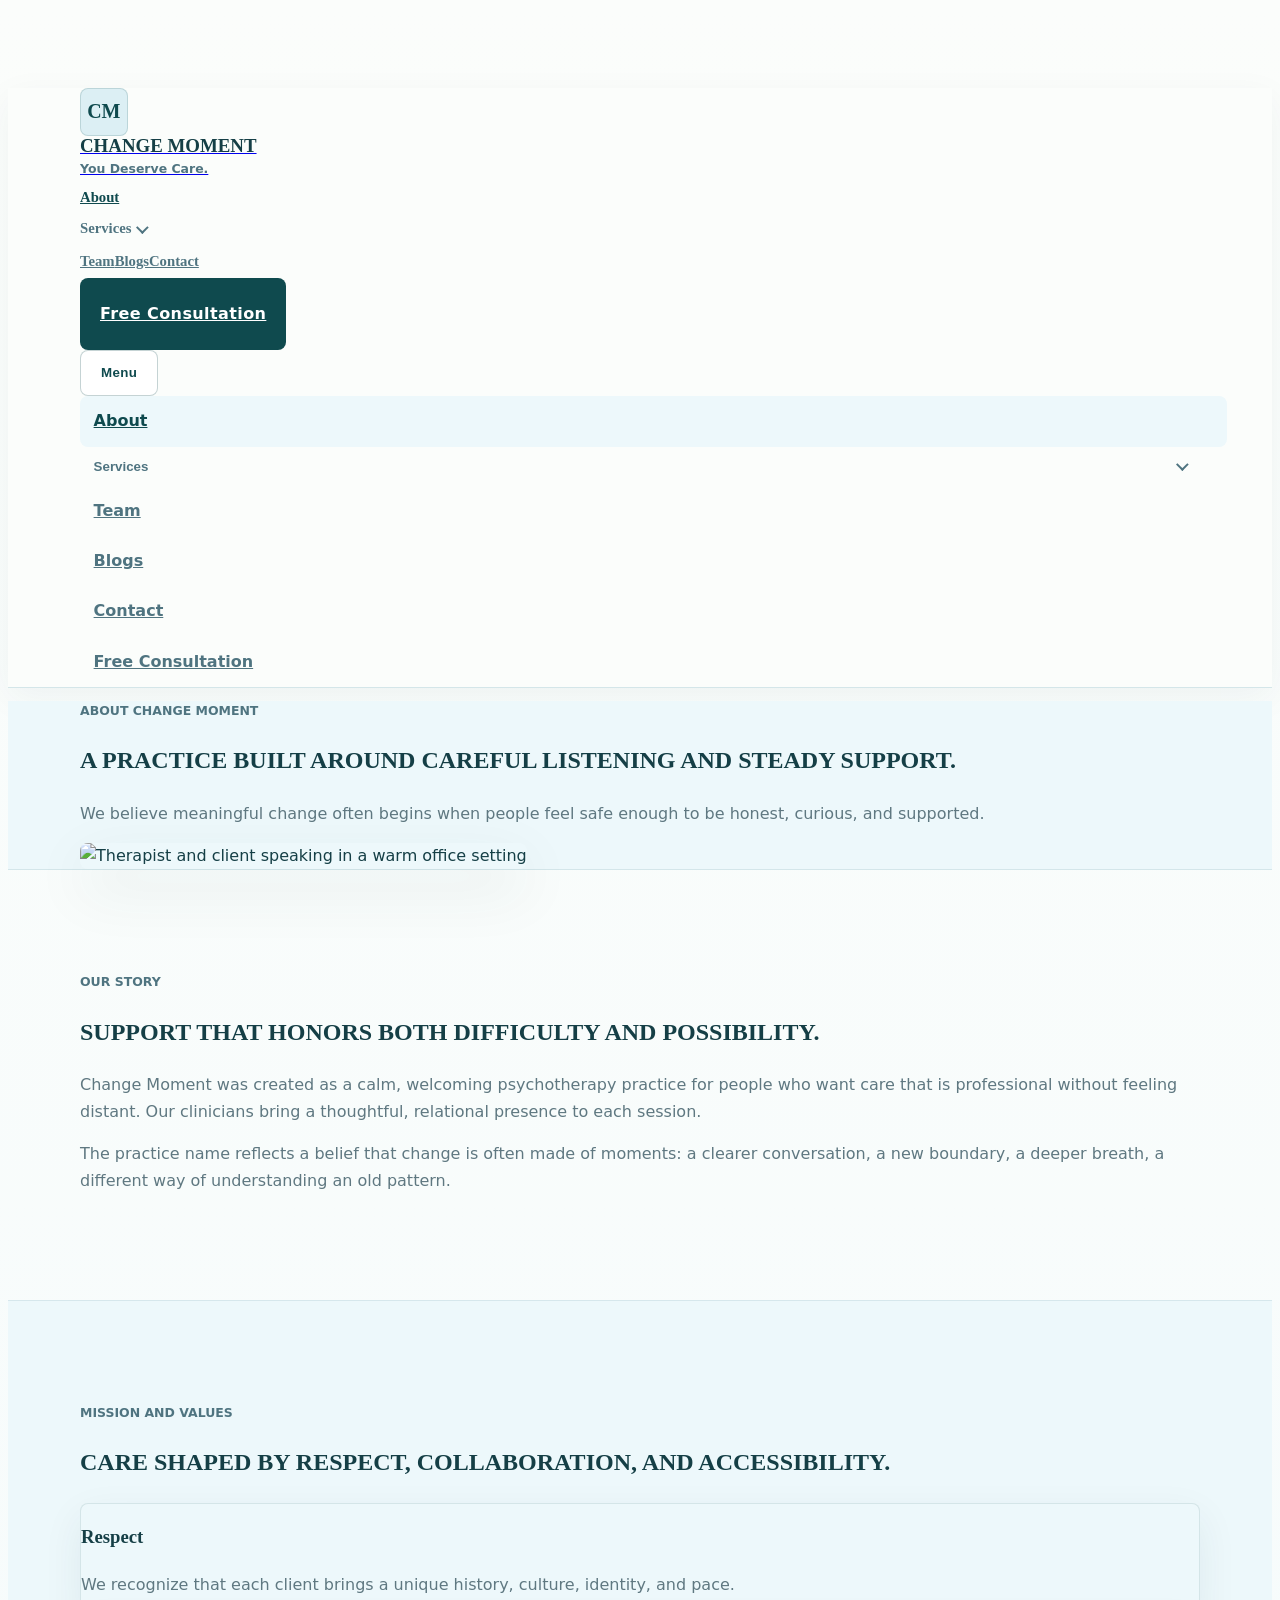
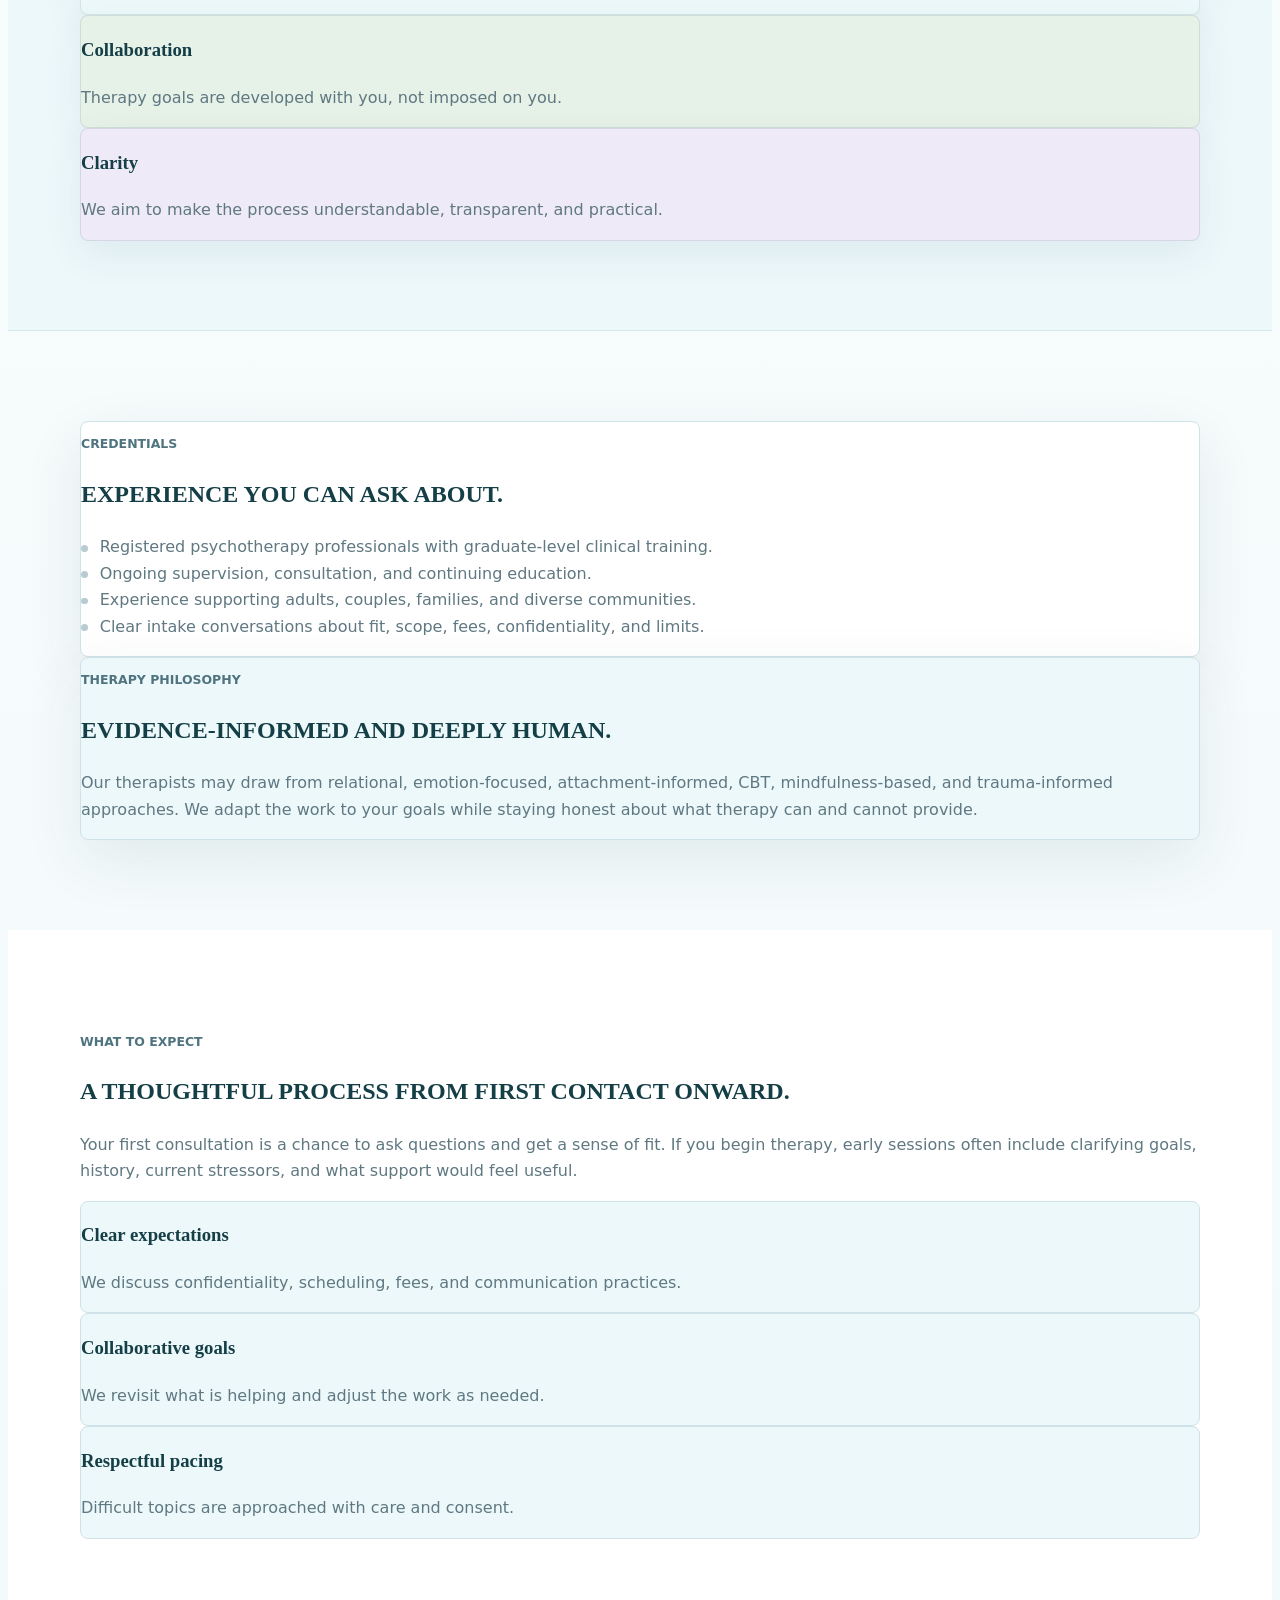
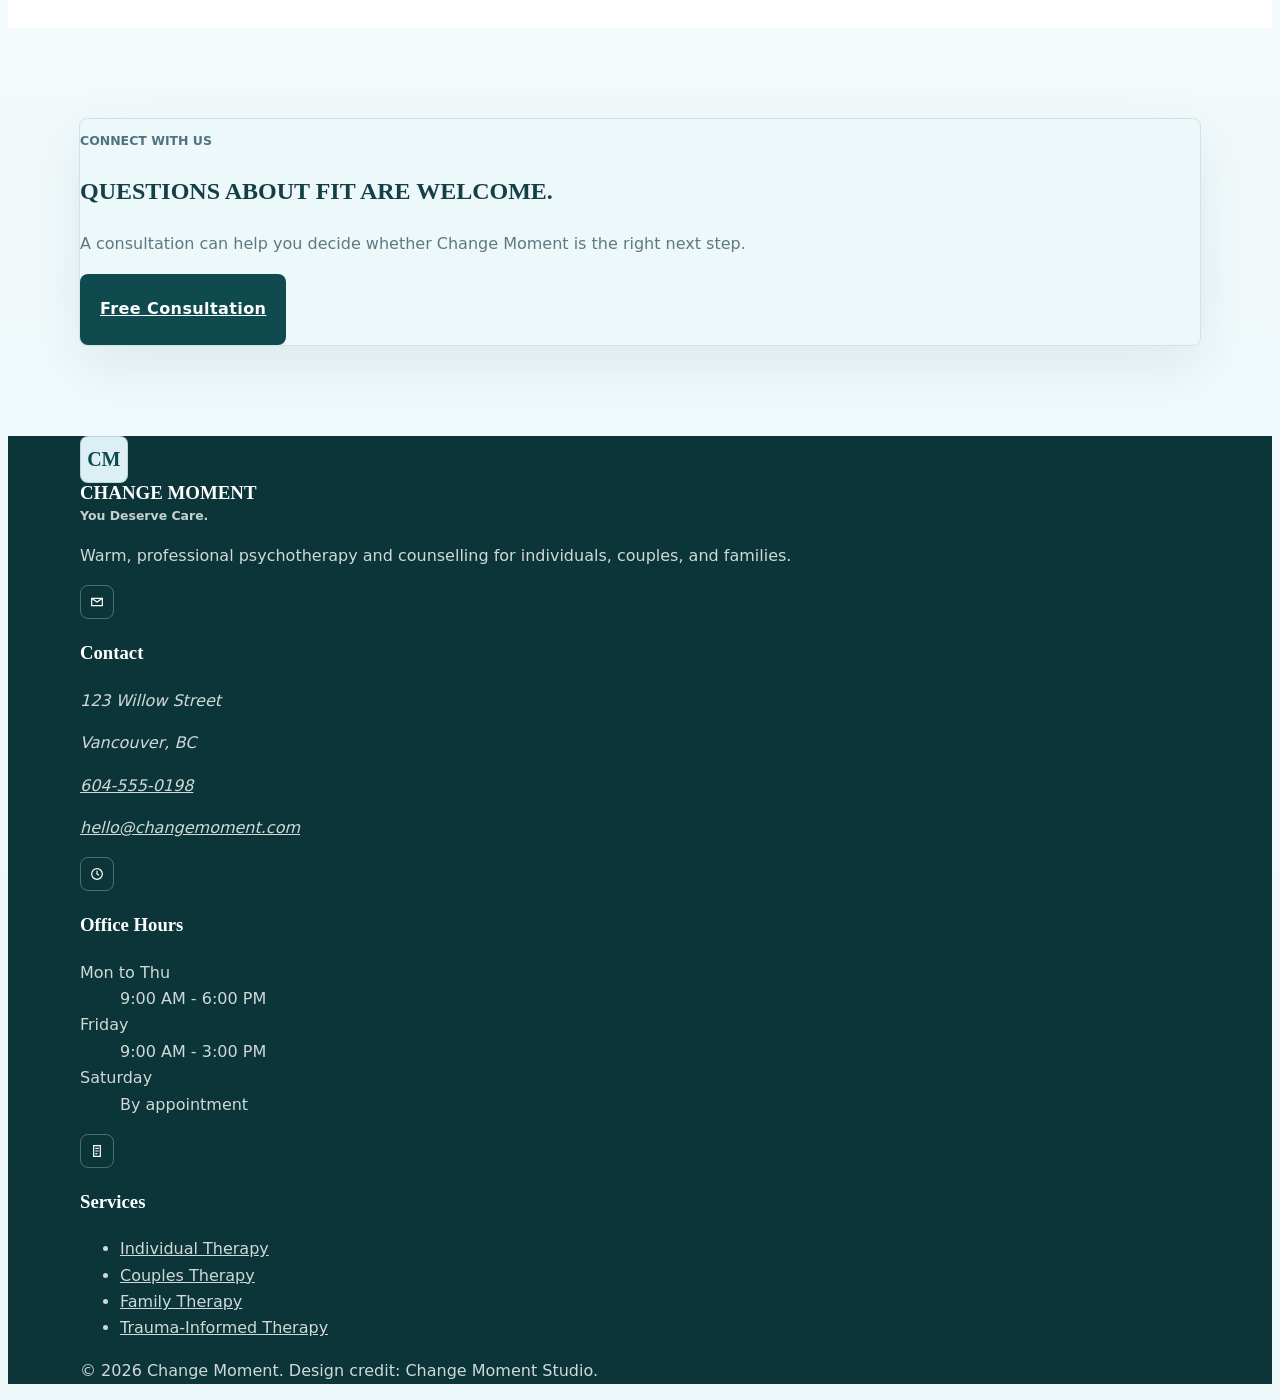
==== commit 2b2d806b: "Change Moment" ====
--- a/about.html
+++ b/about.html
@@ -16,7 +16,7 @@
       <a href="index.html" class="flex items-center gap-3" aria-label="Change Moment home"><span class="logo-mark">CM</span><span><span class="brand-name">Change Moment</span><span class="brand-tagline">You Deserve Care.</span></span></a>
       <nav class="hidden items-center gap-8 md:flex" aria-label="Primary navigation">
         <a class="nav-link" aria-current="page" href="about.html">About</a>
-        <div class="nav-dropdown" data-dropdown><button class="nav-dropdown-toggle" type="button" aria-expanded="false" data-dropdown-toggle>Services <span aria-hidden="true">v</span></button><div class="nav-dropdown-menu"><a class="dropdown-link" href="services.html">All Services</a><a class="dropdown-link" href="services.html#individual">Individual Therapy</a><a class="dropdown-link" href="services.html#couples">Couples Therapy</a><a class="dropdown-link" href="services.html#family">Family Therapy</a></div></div>
+        <div class="nav-dropdown" data-dropdown><button class="nav-dropdown-toggle" type="button" aria-expanded="false" data-dropdown-toggle>Services <span class="nav-chevron" aria-hidden="true"></span></button><div class="nav-dropdown-menu"><a class="dropdown-link" href="services.html">All Services</a><a class="dropdown-link" href="services.html#individual">Individual Therapy</a><a class="dropdown-link" href="services.html#couples">Couples Therapy</a><a class="dropdown-link" href="services.html#family">Family Therapy</a></div></div>
         <a class="nav-link" href="team.html">Team</a><a class="nav-link" href="blogs.html">Blogs</a><a class="nav-link" href="contact.html">Contact</a>
       </nav>
       <div class="hidden md:block"><a class="btn btn-primary" href="contact.html">Free Consultation</a></div>
@@ -24,7 +24,7 @@
     </div>
     <nav class="container-shell hidden border-t border-[rgba(207,226,231,0.82)] pb-4 pt-3 md:hidden" aria-label="Mobile navigation" data-mobile-menu>
       <a class="mobile-link" aria-current="page" href="about.html">About</a>
-      <button class="mobile-services-toggle" type="button" aria-expanded="false" data-mobile-services-toggle>Services <span aria-hidden="true">v</span></button>
+      <button class="mobile-services-toggle" type="button" aria-expanded="false" data-mobile-services-toggle>Services <span class="nav-chevron" aria-hidden="true"></span></button>
       <div class="mobile-services-panel" data-mobile-services-panel><a class="mobile-link" href="services.html">All Services</a><a class="mobile-link" href="services.html#individual">Individual Therapy</a><a class="mobile-link" href="services.html#couples">Couples Therapy</a><a class="mobile-link" href="services.html#family">Family Therapy</a></div>
       <a class="mobile-link" href="team.html">Team</a><a class="mobile-link" href="blogs.html">Blogs</a><a class="mobile-link" href="contact.html">Contact</a><a class="mobile-link" href="contact.html">Free Consultation</a>
     </nav>
--- a/assets/css/styles.css
+++ b/assets/css/styles.css
@@ -1,4 +1,5 @@
 :root {
+  --header-height: 5rem;
   --color-ink: #153f46;
   --color-teal: #0f4a4e;
   --color-teal-deep: #0b3538;
@@ -26,7 +27,7 @@
   color: var(--color-ink);
   font-family: Inter, ui-sans-serif, system-ui, -apple-system, BlinkMacSystemFont, "Segoe UI", sans-serif;
   line-height: 1.65;
-  padding-top: 5.5rem;
+  padding-top: var(--header-height);
 }
 
 h1,
@@ -82,6 +83,10 @@
 
 .section-padding {
   padding-block: clamp(3.5rem, 7vw, 6rem);
+}
+
+.section-compact {
+  padding-block: clamp(1.75rem, 4vw, 2.75rem);
 }
 
 .site-header {
@@ -145,6 +150,26 @@
   color: var(--color-teal);
 }
 
+.nav-chevron {
+  border-color: currentColor;
+  border-style: solid;
+  border-width: 0 2px 2px 0;
+  display: inline-block;
+  height: 0.42rem;
+  margin-left: 0.05rem;
+  margin-top: -0.18rem;
+  transform: rotate(45deg);
+  transform-origin: center;
+  transition: transform 180ms ease, margin-top 180ms ease;
+  width: 0.42rem;
+}
+
+.nav-dropdown[data-open="true"] .nav-chevron,
+.mobile-services-toggle[aria-expanded="true"] .nav-chevron {
+  margin-top: 0.1rem;
+  transform: rotate(225deg);
+}
+
 .nav-dropdown {
   position: relative;
 }
@@ -164,8 +189,7 @@
   z-index: 60;
 }
 
-.nav-dropdown[data-open="true"] .nav-dropdown-menu,
-.nav-dropdown:focus-within .nav-dropdown-menu {
+.nav-dropdown[data-open="true"] .nav-dropdown-menu {
   display: grid;
   gap: 0.25rem;
 }
@@ -227,10 +251,12 @@
   align-items: center;
   border-radius: 0.5rem;
   display: inline-flex;
-  font-weight: 800;
+  font-weight: 600;
   justify-content: center;
+  letter-spacing: 0.025em;
+  line-height: 1.15;
   min-height: 2.9rem;
-  padding: 0.78rem 1.15rem;
+  padding: 0.78rem 1.25rem;
 }
 
 .btn-primary {
@@ -279,32 +305,113 @@
   border-block: 1px solid rgba(207, 226, 231, 0.74);
 }
 
+.section-soft {
+  background: var(--color-mist);
+}
+
 .section-white {
   background: var(--color-white);
 }
 
+.home-gradient-a {
+  background: linear-gradient(180deg, var(--color-offwhite) 0%, var(--color-mist) 100%);
+}
+
+.home-gradient-b {
+  background: linear-gradient(180deg, var(--color-mist) 0%, var(--color-white) 100%);
+}
+
+.home-gradient-c {
+  background: linear-gradient(180deg, var(--color-white) 0%, var(--color-sky-soft) 100%);
+}
+
+.home-gradient-d {
+  background: linear-gradient(180deg, var(--color-sky-soft) 0%, var(--color-mist) 100%);
+}
+
+.home-gradient-e {
+  background: linear-gradient(180deg, var(--color-white) 0%, var(--color-mist) 100%);
+}
+
+.home-gradient-f {
+  background: linear-gradient(180deg, var(--color-mist) 0%, var(--color-sky-soft) 100%);
+}
+
+.home-gradient-cta {
+  background: linear-gradient(180deg, var(--color-sky-soft) 0%, var(--color-white) 100%);
+}
+
+.home-gradient-a,
+.home-gradient-b,
+.home-gradient-c,
+.home-gradient-d,
+.home-gradient-e,
+.home-gradient-f,
+.home-gradient-cta {
+  border-block: 0;
+}
+
+@keyframes heroSlowZoomIn {
+  from {
+    transform: scale(1);
+  }
+
+  to {
+    transform: scale(1.06);
+  }
+}
+
 .hero-panel {
   background: var(--color-offwhite);
+  overflow: hidden;
   position: relative;
+}
+
+.hero-full {
+  align-items: center;
+  display: flex;
+  isolation: isolate;
+  min-height: calc(100svh - var(--header-height));
+}
+
+.hero-full-media {
+  inset: 0;
+  overflow: hidden;
+  position: absolute;
+  z-index: 0;
+}
+
+.hero-full-image {
+  animation: heroSlowZoomIn 16s cubic-bezier(0.22, 1, 0.36, 1) both;
+  display: block;
+  filter: saturate(0.82) contrast(0.96) brightness(1.05);
+  height: 100%;
+  object-fit: cover;
+  object-position: center right;
+  opacity: 0.95;
+  transform-origin: center;
+  width: 100%;
+}
+
+.hero-full-content {
+  margin-inline: 0;
+  padding-block: clamp(4.5rem, 9vw, 7rem);
+  padding-left: clamp(4.5rem, 18vw, 18rem);
+  padding-right: 1rem;
+  position: relative;
+  width: 100%;
+  z-index: 2;
 }
 
 .hero-copy {
   position: relative;
 }
 
-.quarter-motif {
-  background: var(--color-sky);
-  border-radius: 0 0 8rem 0;
-  height: clamp(5rem, 12vw, 8.5rem);
-  left: -1.5rem;
-  opacity: 0.82;
-  position: absolute;
-  top: -1.5rem;
-  width: clamp(5rem, 12vw, 8.5rem);
-  z-index: 0;
-}
-
-.hero-copy > *:not(.quarter-motif) {
+.hero-copy-panel {
+  max-width: min(38rem, 42%);
+}
+
+.hero-copy > * {
   position: relative;
   z-index: 1;
 }
@@ -356,6 +463,11 @@
 
 .callout-box {
   box-shadow: var(--shadow-soft);
+}
+
+.section-kicker {
+  background: rgba(255, 255, 255, 0.72);
+  border-block: 1px solid rgba(207, 226, 231, 0.62);
 }
 
 .service-card {
@@ -511,7 +623,23 @@
 
 @media (max-width: 767px) {
   body {
-    padding-top: 4.85rem;
+    padding-top: var(--header-height);
+  }
+
+  .hero-full {
+    min-height: calc(100svh - var(--header-height));
+  }
+
+  .hero-full-content {
+    padding-block: 4rem;
+  }
+
+  .hero-full-image {
+    object-position: 62% center;
+  }
+
+  .hero-copy-panel {
+    max-width: 100%;
   }
 
   .container-shell {
@@ -530,3 +658,10 @@
     font-size: 0.72rem;
   }
 }
+
+@media (prefers-reduced-motion: reduce) {
+  .hero-full-image {
+    animation: none;
+    transform: none;
+  }
+}
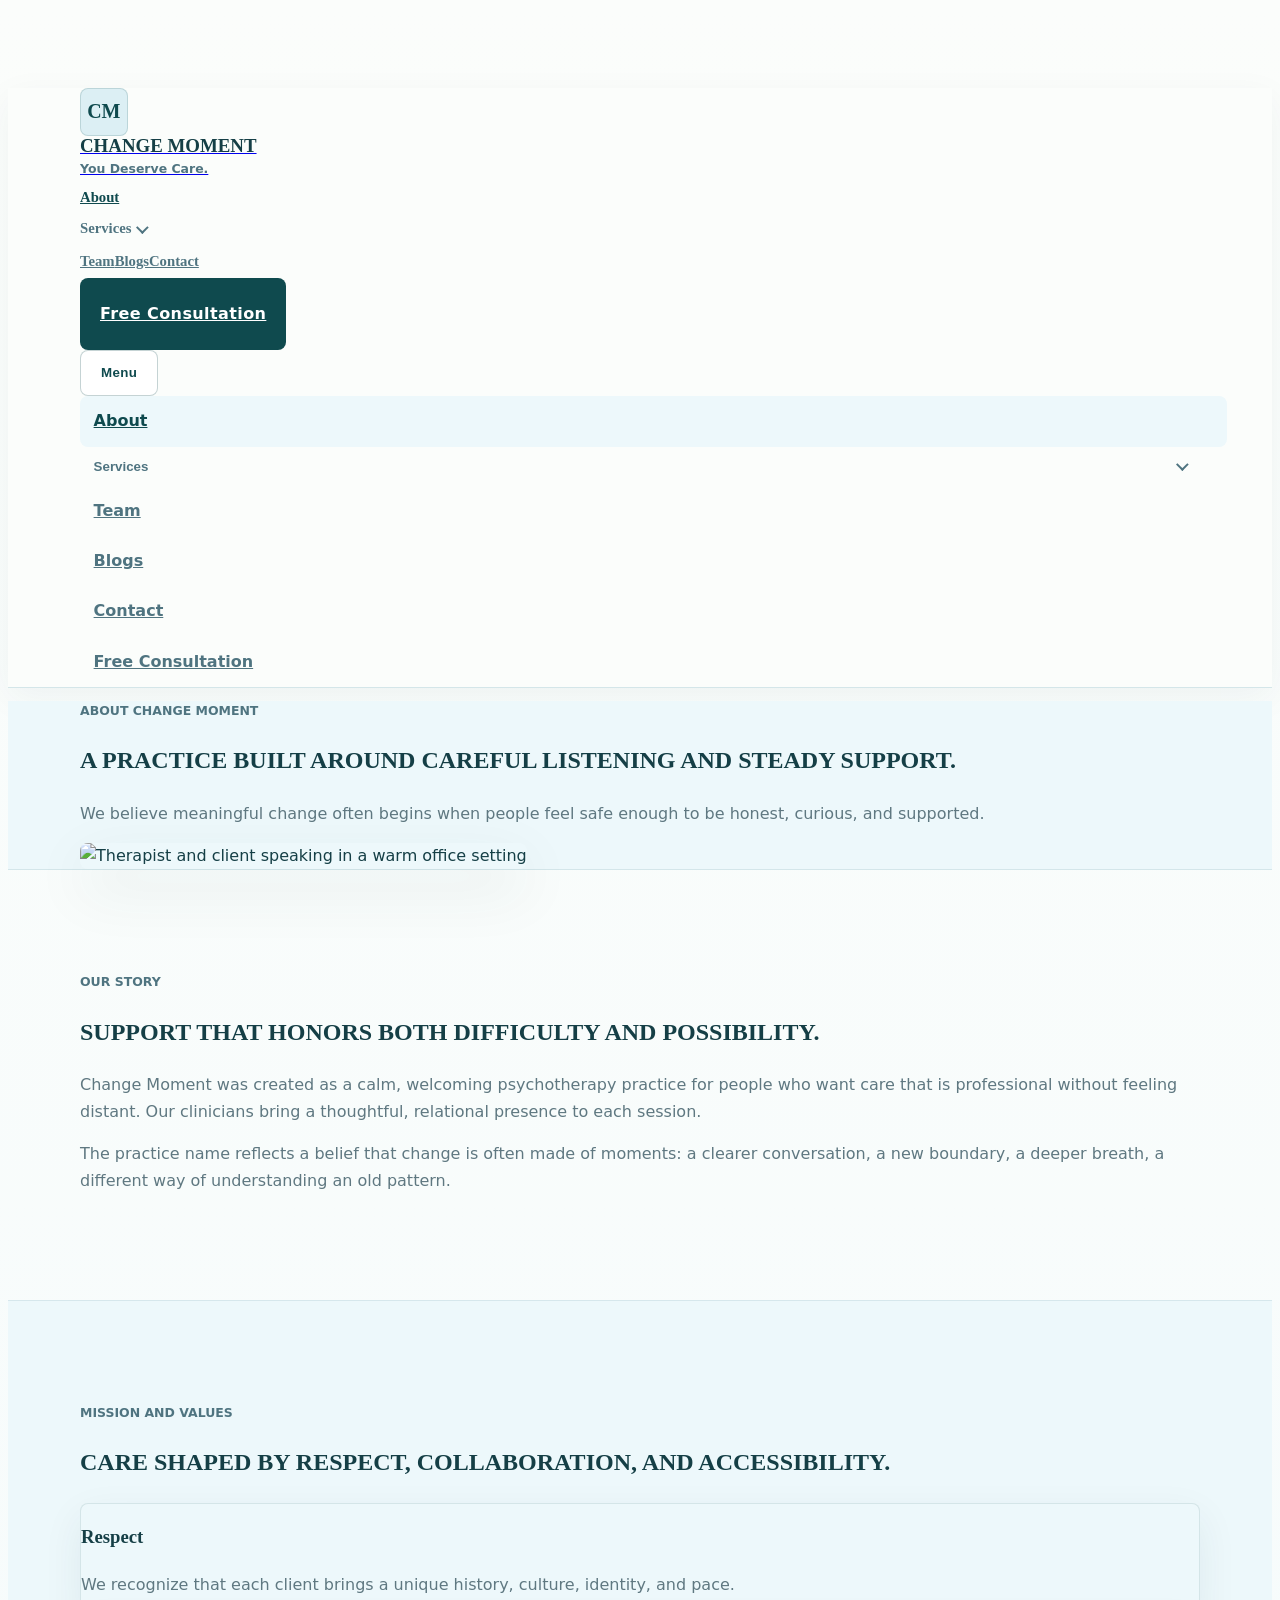
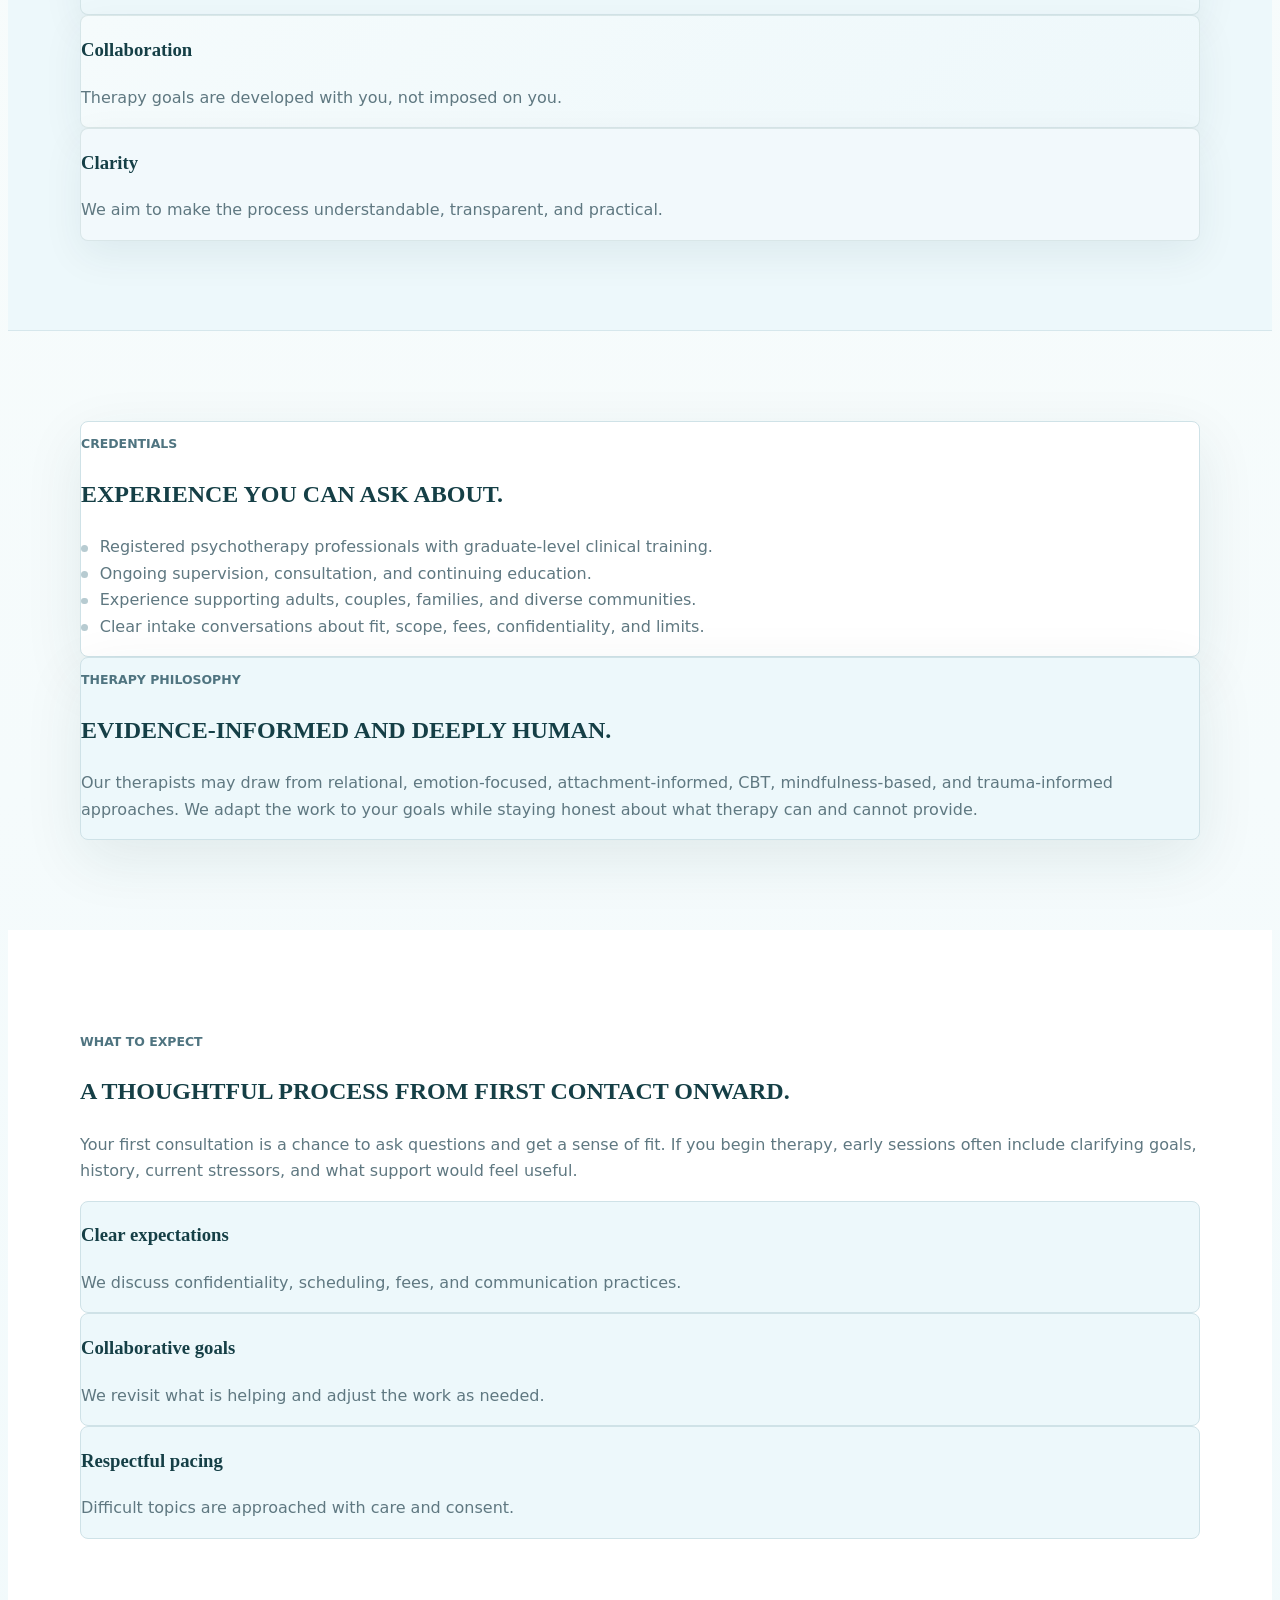
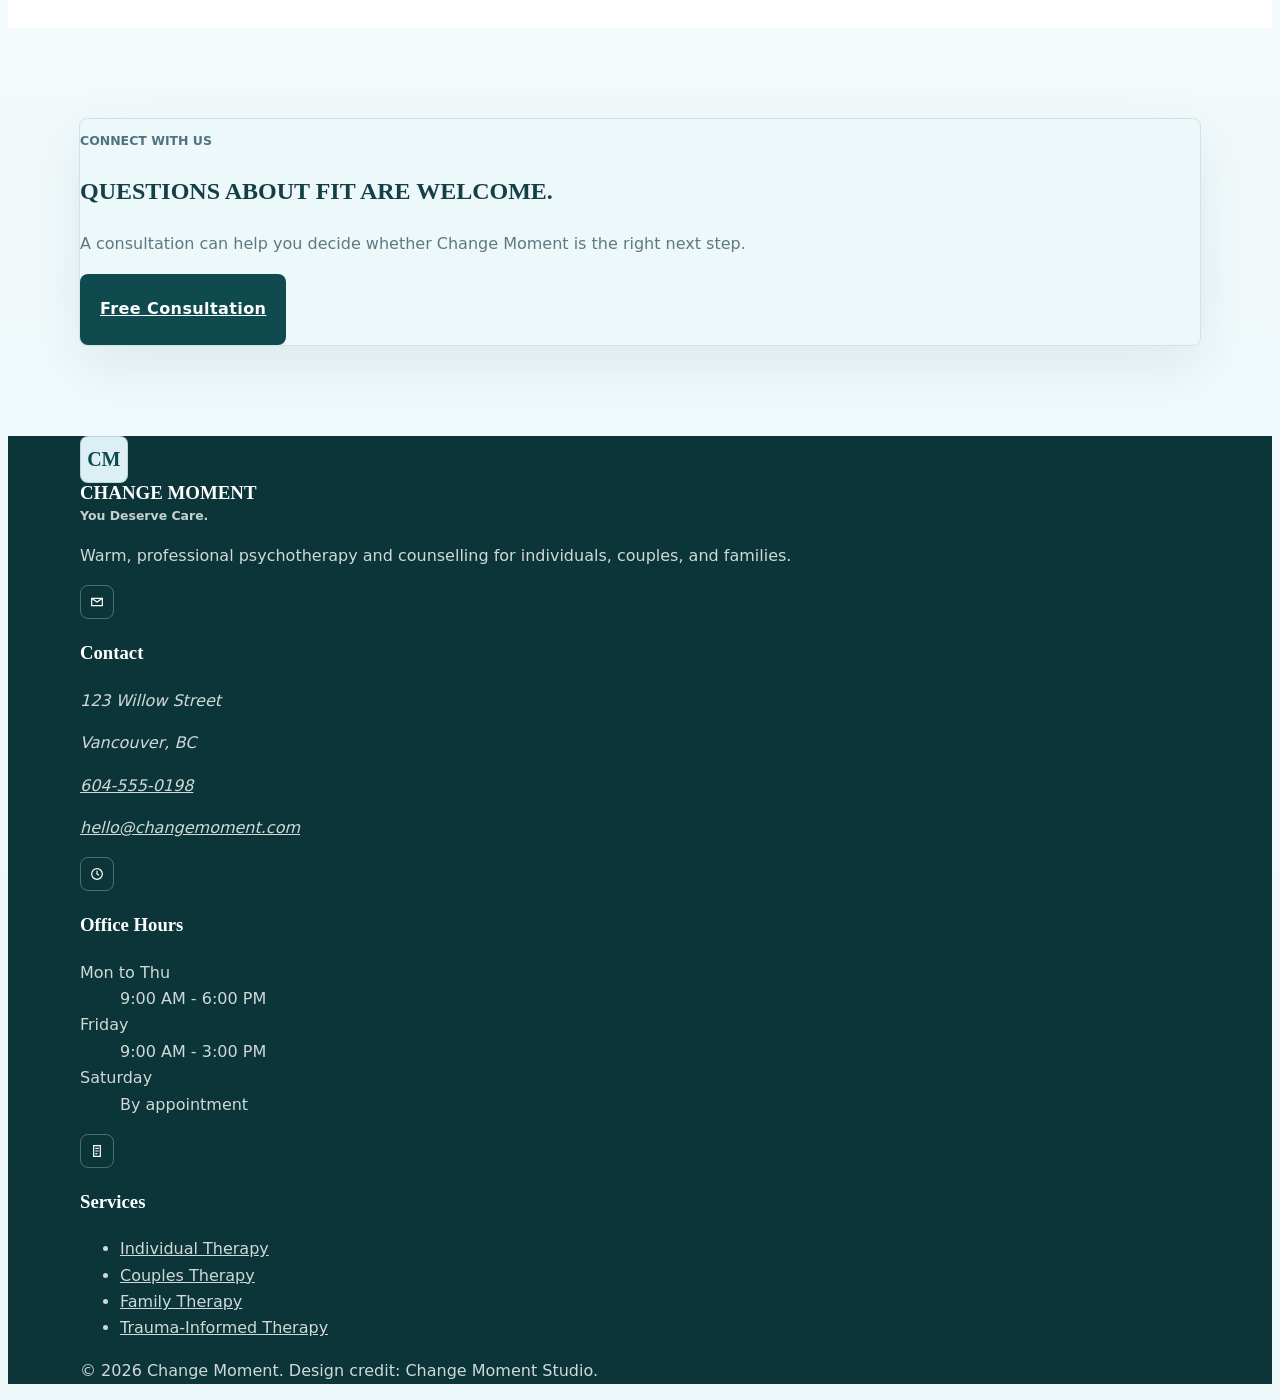
==== commit 860061c3: "Change Moment" ====
--- a/about.html
+++ b/about.html
@@ -54,8 +54,8 @@
         <div class="max-w-2xl"><p class="eyebrow">Mission and values</p><h2 class="mt-3 text-3xl font-bold md:text-4xl">Care shaped by respect, collaboration, and accessibility.</h2></div>
         <div class="mt-10 grid gap-5 md:grid-cols-3">
           <article class="service-card service-card-blue p-6"><h3 class="text-xl font-bold">Respect</h3><p class="mt-3 text-muted">We recognize that each client brings a unique history, culture, identity, and pace.</p></article>
-          <article class="service-card service-card-sage p-6"><h3 class="text-xl font-bold">Collaboration</h3><p class="mt-3 text-muted">Therapy goals are developed with you, not imposed on you.</p></article>
-          <article class="service-card service-card-lilac p-6"><h3 class="text-xl font-bold">Clarity</h3><p class="mt-3 text-muted">We aim to make the process understandable, transparent, and practical.</p></article>
+          <article class="service-card service-card-mist p-6"><h3 class="text-xl font-bold">Collaboration</h3><p class="mt-3 text-muted">Therapy goals are developed with you, not imposed on you.</p></article>
+          <article class="service-card service-card-ice p-6"><h3 class="text-xl font-bold">Clarity</h3><p class="mt-3 text-muted">We aim to make the process understandable, transparent, and practical.</p></article>
         </div>
       </div>
     </section>
--- a/assets/css/styles.css
+++ b/assets/css/styles.css
@@ -11,10 +11,10 @@
   --color-mist: #f5fbfc;
   --color-offwhite: #fbfdfb;
   --color-white: #ffffff;
-  --color-sage: #e6f1e8;
-  --color-lilac: #eeeaf7;
-  --color-blush: #f7eceb;
-  --color-butter: #f7f1d9;
+  --color-ice: #eef8fb;
+  --color-cloud: #f8fcfd;
+  --color-teal-wash: #e7f4f5;
+  --color-blue-wash: #f2f9fc;
   --shadow-soft: 0 20px 60px rgba(21, 63, 70, 0.09);
 }
 
@@ -480,20 +480,20 @@
   background: var(--color-sky-soft);
 }
 
-.service-card-sage {
-  background: var(--color-sage);
-}
-
-.service-card-lilac {
-  background: var(--color-lilac);
-}
-
-.service-card-blush {
-  background: var(--color-blush);
-}
-
-.service-card-butter {
-  background: var(--color-butter);
+.service-card-mist {
+  background: linear-gradient(135deg, var(--color-mist) 0%, var(--color-ice) 100%);
+}
+
+.service-card-ice {
+  background: var(--color-blue-wash);
+}
+
+.service-card-teal {
+  background: linear-gradient(135deg, var(--color-teal-wash) 0%, var(--color-cloud) 100%);
+}
+
+.service-card-cloud {
+  background: linear-gradient(135deg, var(--color-cloud) 0%, var(--color-sky-soft) 100%);
 }
 
 .service-card-white {
